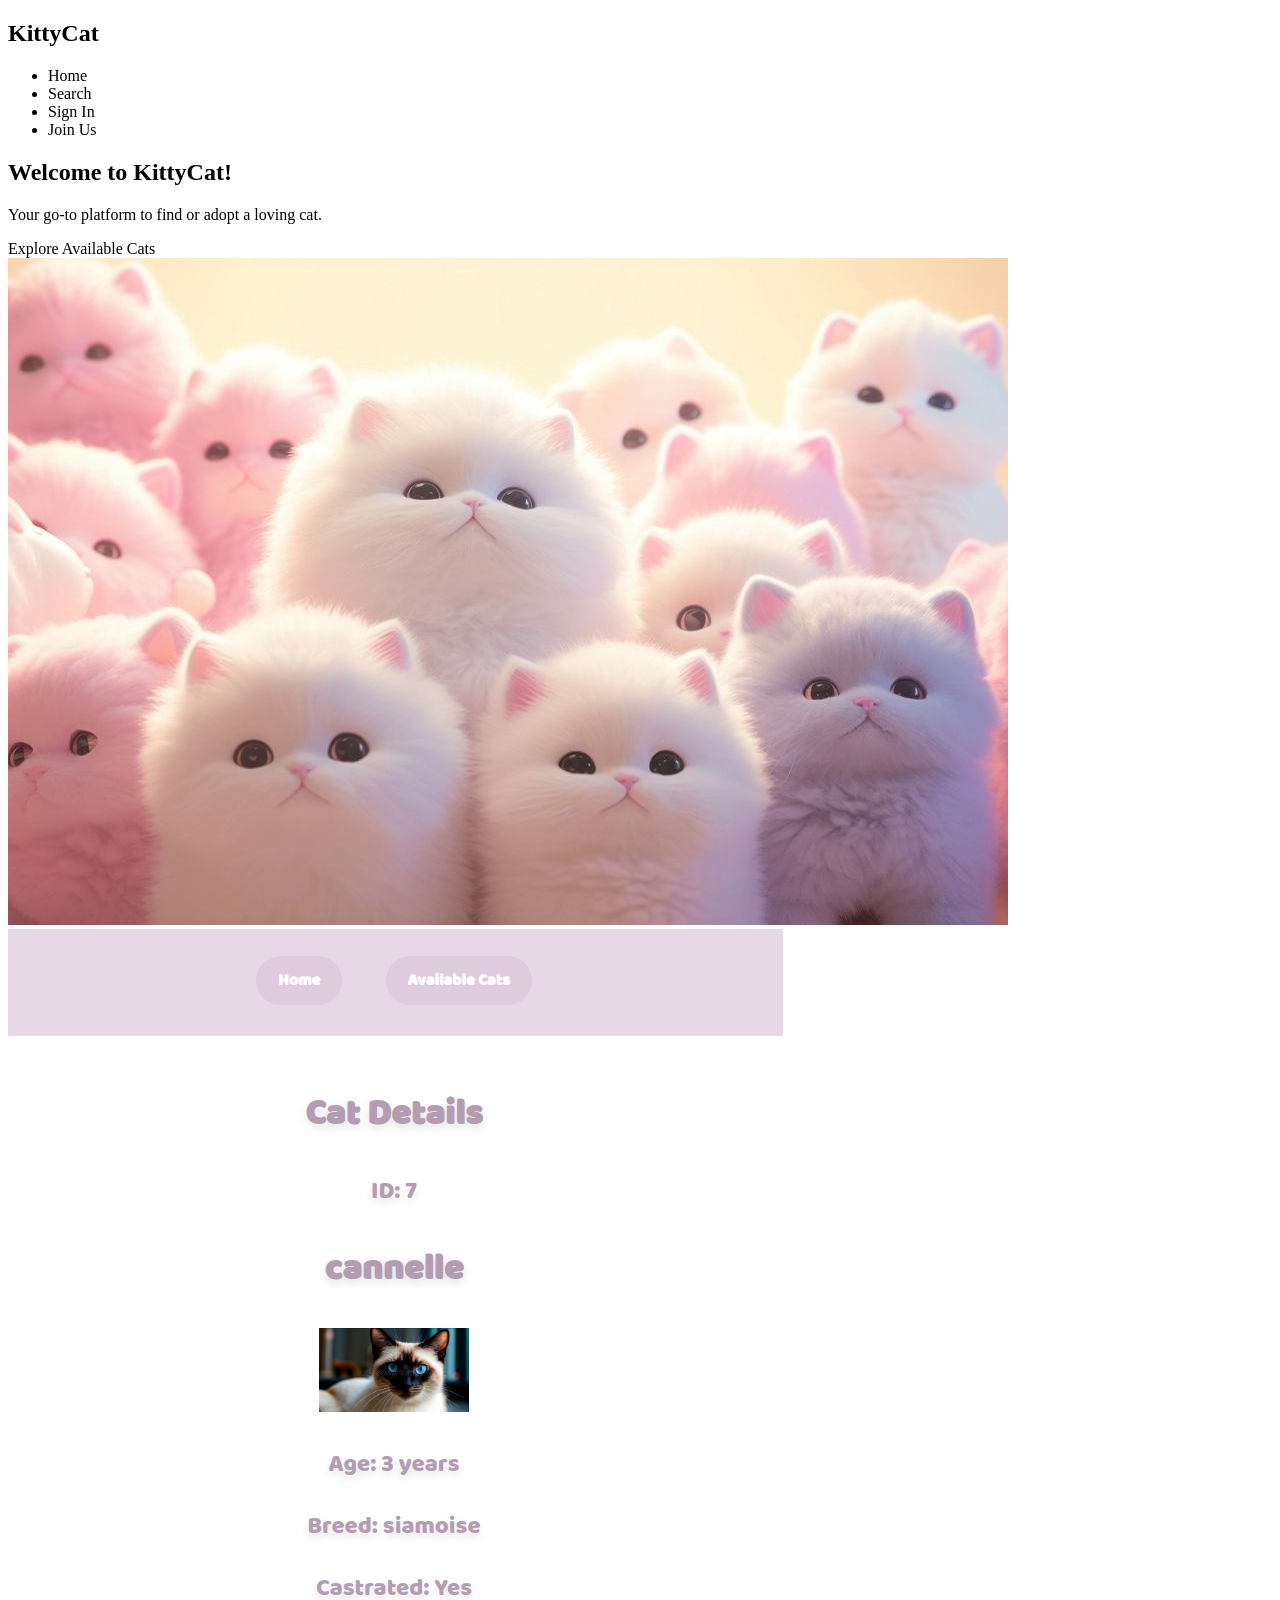
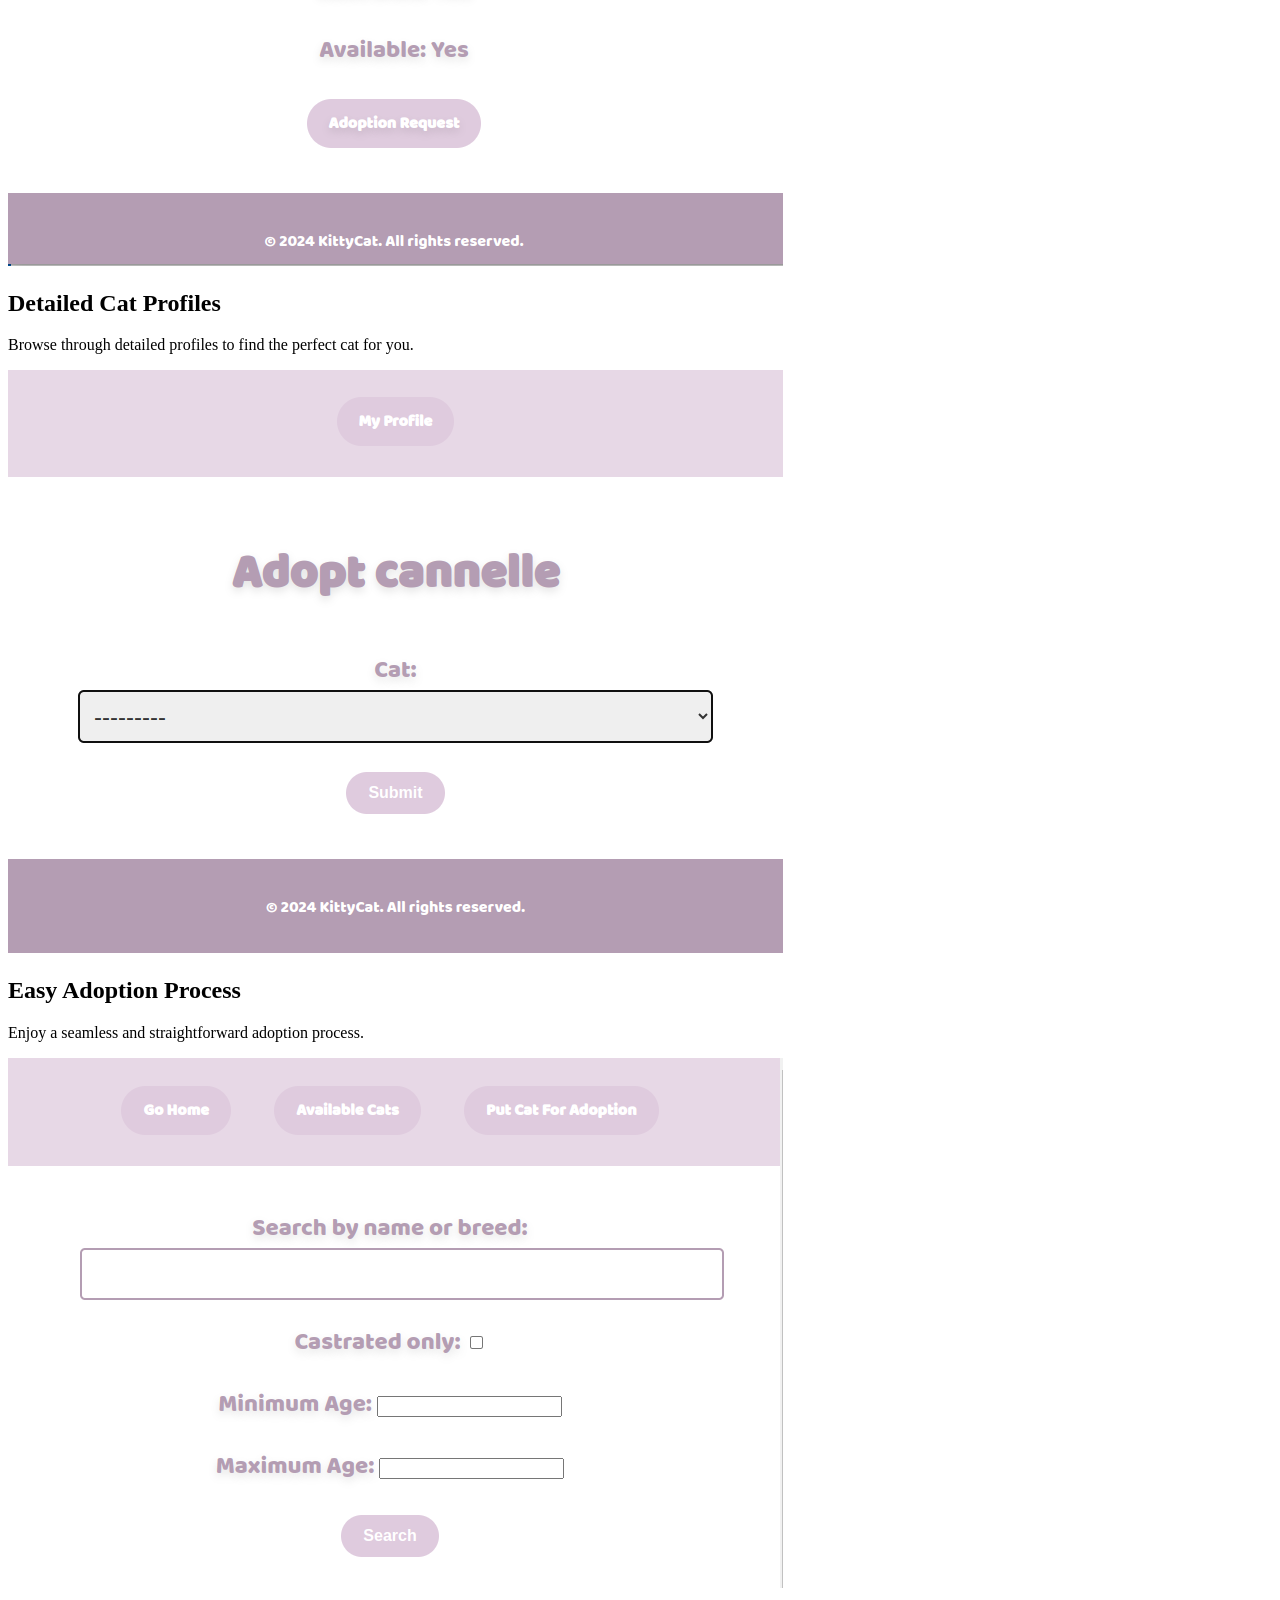
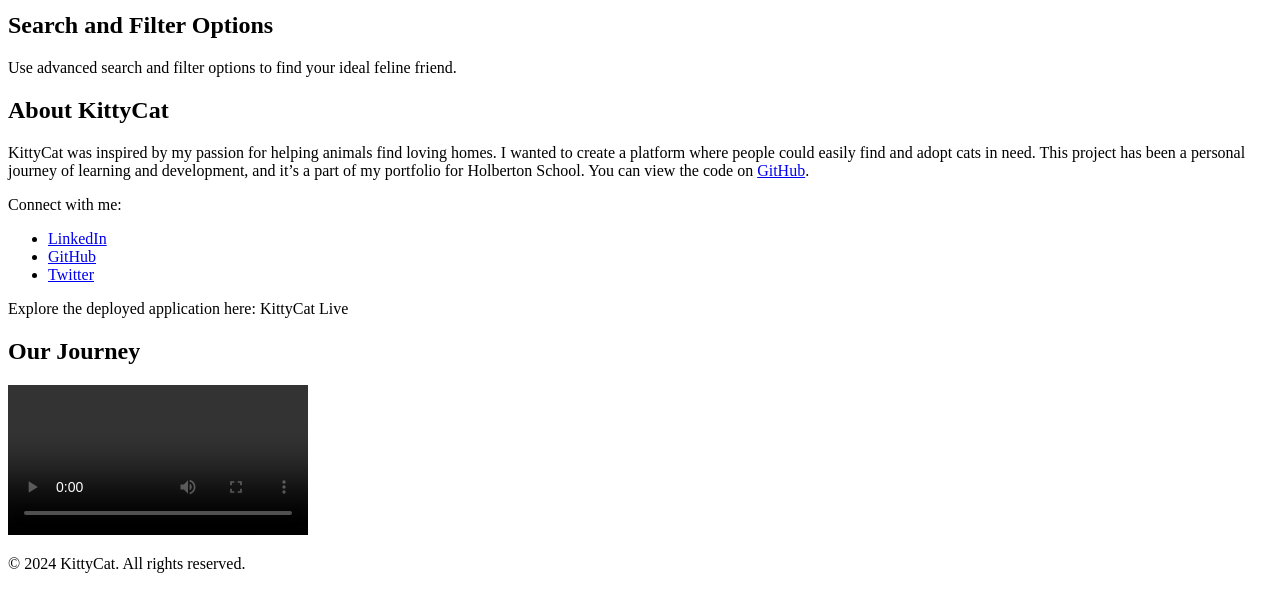
==== index.html @ 16c37c0d "Update index.html" ====
<!DOCTYPE html>
<html lang="en">
<head>
    <link rel="stylesheet" href="https://fonts.googleapis.com/css2?family=Baloo:wght@400;600&display=swap">
    <meta charset="UTF-8">
    <meta name="viewport" content="width=device-width, initial-scale=1.0">
    <title>KittyCat - Find Your Feline Friend</title>
    <link rel="stylesheet" href="css/landing.css">
</head>
<body>
    <div class="wrapper">
        <!-- Navigation Bar -->
        <header>
            <nav class="navbar">
                <div class="logo">
                    <h1>KittyCat</h1>
                </div>
                <ul class="nav-links">
                    <li><a>Home</a></li>
                    <li><a>Search</a></li>
                    <li><a>Sign In</a></li>
                    <li><a>Join Us</a></li>
                </ul>
            </nav>
        </header>

        <!-- Main Hero Section -->
        <main>
            <section class="hero">
                <div class="hero-text">
                    <h1>Welcome to KittyCat!</h1>
                    <p>Your go-to platform to find or adopt a loving cat.</p>
                    <a class="cta-button">Explore Available Cats</a>
                </div>
                <div class="hero-image">
                    <img src="images/hero-cat.jpg" alt="Cover Image">
                </div>
            </section>

            <!-- Feature Section -->
            <section class="feature-section">
                <div class="feature-box">
                    <img src="images/cat_profile.jpg" alt="Feature 1">
                    <h2>Detailed Cat Profiles</h2>
                    <p>Browse through detailed profiles to find the perfect cat for you.</p>
                </div>
                <div class="feature-box">
                    <img src="images/cat_adoption.jpg" alt="Feature 2">
                    <h2>Easy Adoption Process</h2>
                    <p>Enjoy a seamless and straightforward adoption process.</p>
                </div>
                <div class="feature-box">
                    <img src="images/search.jpg" alt="Feature 3">
                    <h2>Search and Filter Options</h2>
                    <p>Use advanced search and filter options to find your ideal feline friend.</p>
                </div>
            </section>

            <!-- About Section -->
            <section class="about-section">
                <h2>About KittyCat</h2>
                <p>KittyCat was inspired by my passion for helping animals find loving homes. I wanted to create a platform where people could easily find and adopt cats in need. This project has been a personal journey of learning and development, and it’s a part of my portfolio for Holberton School. You can view the code on <a href="https://github.com/your-repo" target="_blank">GitHub</a>.</p>
                <p>Connect with me:</p>
                <ul>
                    <li><a href="https://linkedin.com/in/your-profile" target="_blank">LinkedIn</a></li>
                    <li><a href="https://github.com/your-profile" target="_blank">GitHub</a></li>
                    <li><a href="https://twitter.com/your-profile" target="_blank">Twitter</a></li>
                </ul>
                <p>Explore the deployed application here: <a>KittyCat Live</a></p>
            </section>

            <!-- Optional Video Section -->
            <section class="video-section">
                <h2>Our Journey</h2>
                <video controls>
                    <source src="videos/intro-video.mp4" type="video/mp4">
                    Your browser does not support the video tag.
                </video>
            </section>
        </main>

        <!-- Footer -->
        <footer>
            <p>&copy; 2024 KittyCat. All rights reserved.</p>
        </footer>
    </div>
</body>
</html>
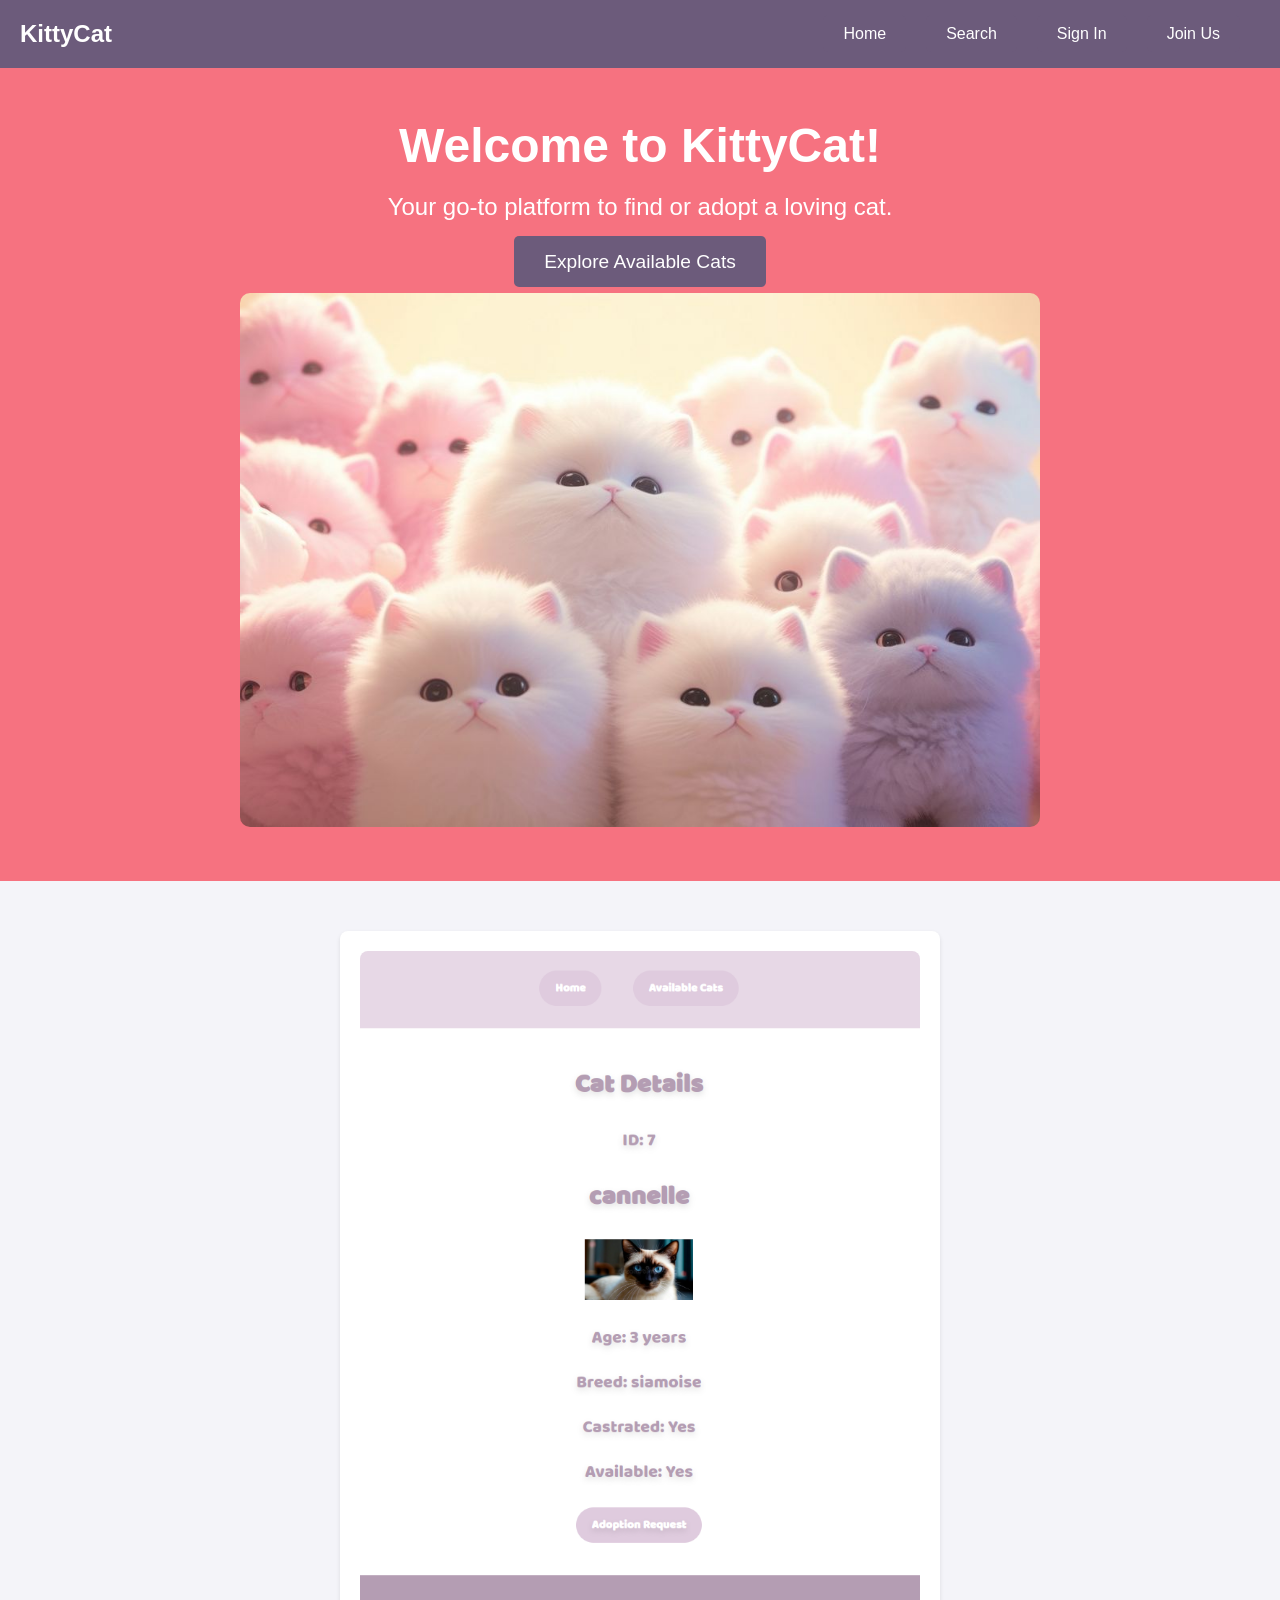
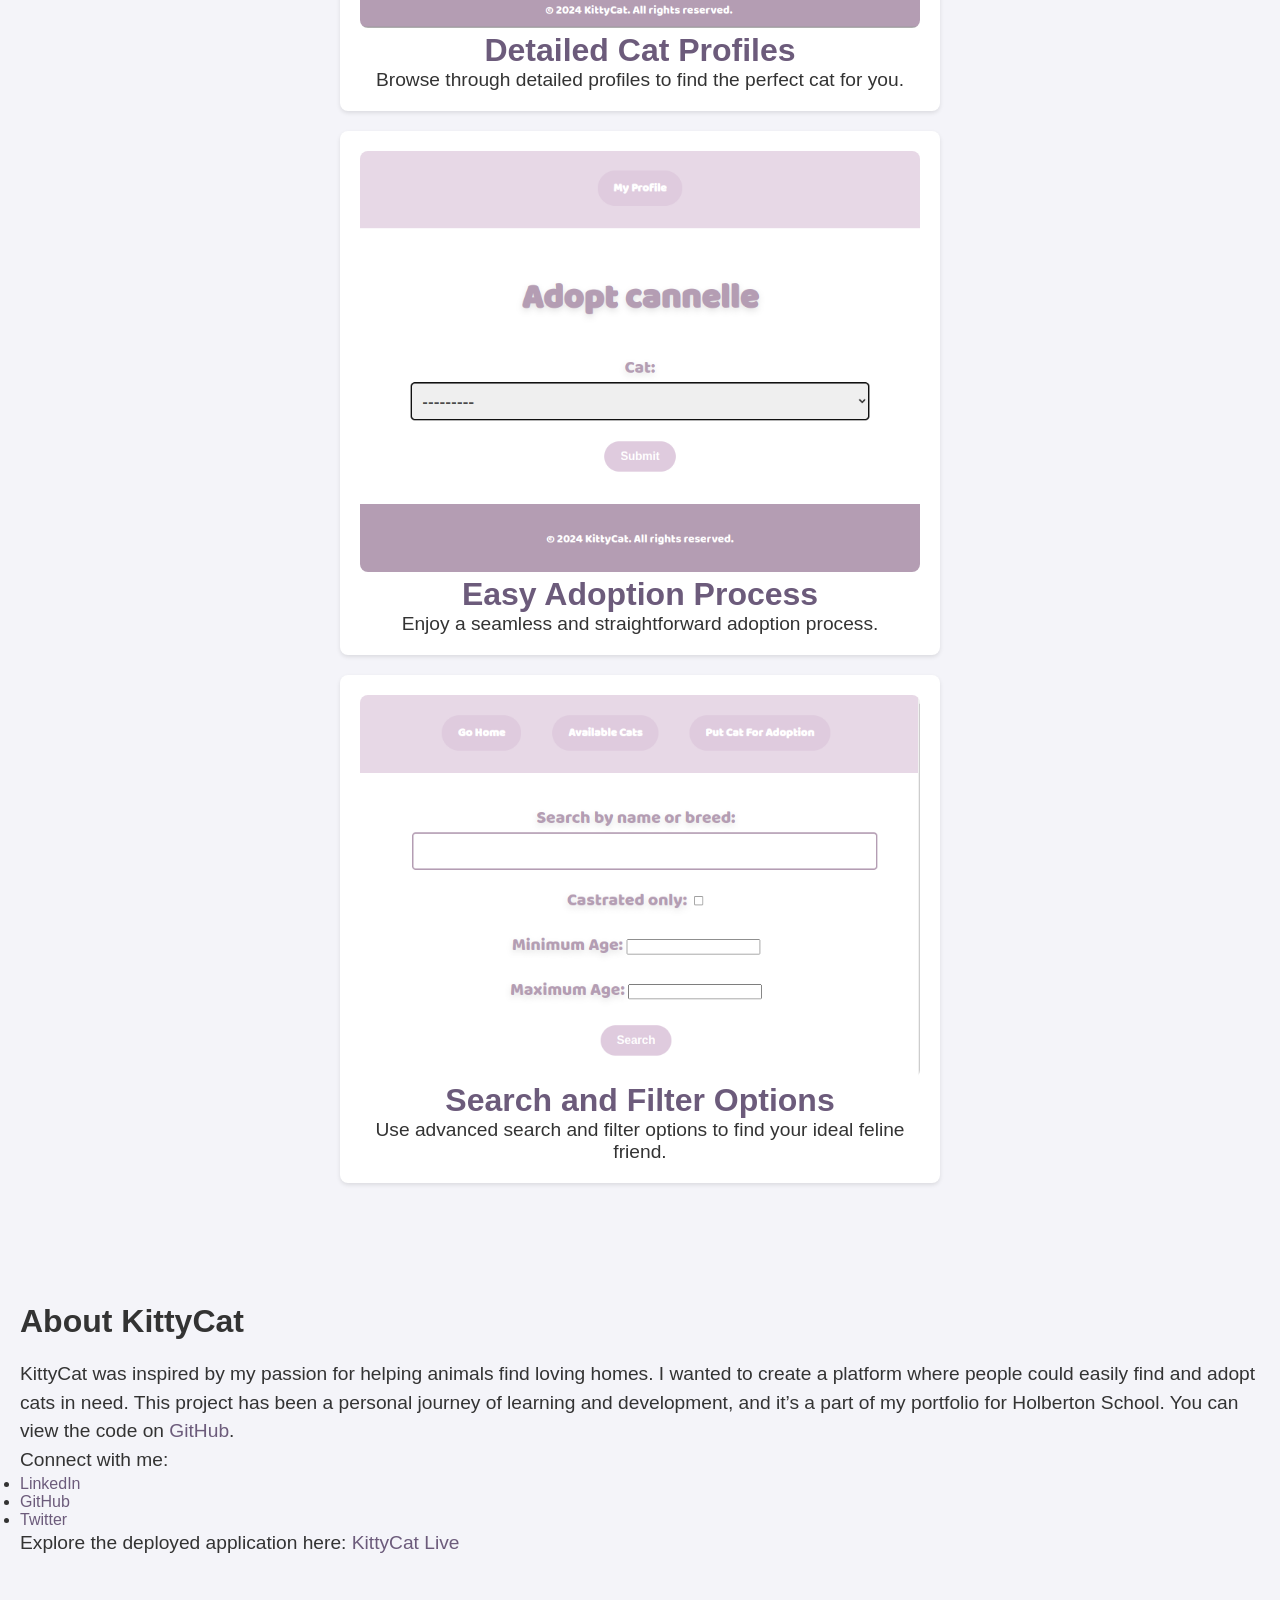
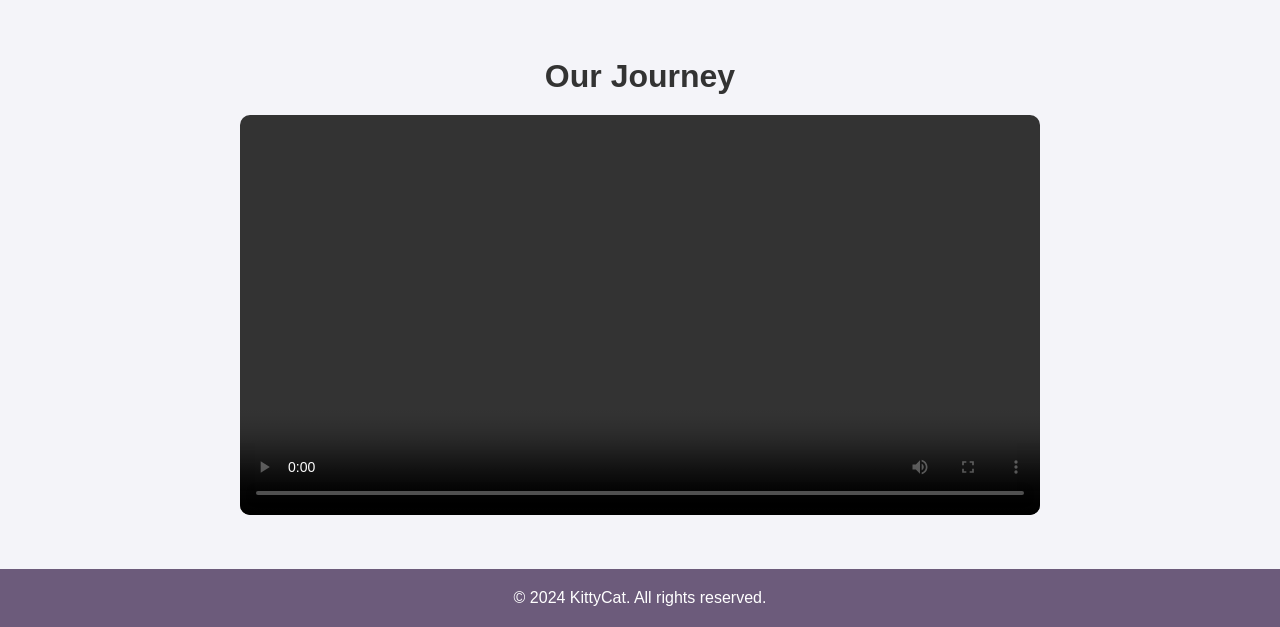
==== commit 54f48510: "Update index.html" ====
--- a/index.html
+++ b/index.html
@@ -5,7 +5,7 @@
     <meta charset="UTF-8">
     <meta name="viewport" content="width=device-width, initial-scale=1.0">
     <title>KittyCat - Find Your Feline Friend</title>
-    <link rel="stylesheet" href="css/landing.css">
+    <link rel="stylesheet" href="landing.css">
 </head>
 <body>
     <div class="wrapper">
--- a/landing.css
+++ b/landing.css
@@ -0,0 +1,186 @@
+/* Basic Reset */
+* {
+    margin: 0;
+    padding: 0;
+    box-sizing: border-box;
+}
+
+body {
+    font-family: 'Baloo', sans-serif;
+    background-color: #f4f4f9;
+    color: #333;
+}
+
+/* Wrapper */
+.wrapper {
+    display: flex;
+    flex-direction: column;
+    min-height: 100vh;
+}
+
+/* Navigation Bar */
+.navbar {
+    display: flex;
+    justify-content: space-between;
+    align-items: center;
+    padding: 20px;
+    background-color: #6c5b7b;
+    color: white;
+}
+
+.nav-links {
+    list-style: none;
+    display: flex;
+}
+
+.nav-links li {
+    margin-right: 20px;
+}
+
+.nav-links a, .nav-links button {
+    color: white;
+    text-decoration: none;
+    padding: 10px 20px;
+    background-color: #6c5b7b;
+    border-radius: 5px;
+    transition: background-color 0.3s ease;
+}
+
+.nav-links a:hover, .nav-links button:hover {
+    background-color: #f67280;
+}
+
+/* Hero Section */
+.hero {
+    display: flex;
+    flex-direction: column;
+    align-items: center;
+    padding: 50px;
+    background-color: #f67280;
+    color: white;
+    text-align: center;
+}
+
+.hero-text {
+    max-width: 600px;
+    margin-bottom: 20px;
+}
+
+.hero-text h1 {
+    font-size: 3em;
+    margin-bottom: 20px;
+}
+
+.hero-text p {
+    font-size: 1.5em;
+    margin-bottom: 30px;
+}
+
+.cta-button {
+    background-color: #6c5b7b;
+    color: white;
+    padding: 15px 30px;
+    border-radius: 5px;
+    text-decoration: none;
+    font-size: 1.2em;
+    transition: background-color 0.3s ease;
+}
+
+.cta-button:hover {
+    background-color: #b49db3;
+}
+
+.hero-image img {
+    width: 100%;
+    max-width: 800px;
+    height: auto;
+    border-radius: 10px;
+}
+
+/* Feature Section */
+.feature-section {
+    display: flex;
+    flex-direction: column; /* Stack items vertically */
+    align-items: center; /* Center items horizontally */
+    padding: 50px 20px;
+    background-color: #f4f4f9;
+}
+
+.feature-box {
+    width: 80%; /* Adjust width as needed */
+    max-width: 600px; /* Optional: limit the maximum width */
+    margin-bottom: 20px; /* Space between feature boxes */
+    padding: 20px;
+    background-color: #fff;
+    border-radius: 8px;
+    box-shadow: 0 2px 4px rgba(0, 0, 0, 0.1);
+    text-align: center;
+}
+
+.feature-box img {
+    max-width: 100%; /* Ensure images fit within their container */
+    height: auto;
+    border-radius: 8px;
+}
+
+.feature-box h2 {
+    font-size: 2em;
+    color: #6c5b7b;
+}
+
+.feature-box p {
+    font-size: 1.2em;
+    color: #333;
+}
+
+
+/* About Section */
+.about-section {
+    padding: 50px 20px;
+    background-color: #f4f4f9;
+}
+
+.about-section h2 {
+    font-size: 2em;
+    margin-bottom: 20px;
+}
+
+.about-section p {
+    font-size: 1.2em;
+    line-height: 1.5;
+}
+
+.about-section a {
+    color: #6c5b7b;
+    text-decoration: none;
+}
+
+.about-section a:hover {
+    text-decoration: underline;
+}
+
+/* Video Section */
+.video-section {
+    padding: 50px 20px;
+    text-align: center;
+}
+
+.video-section h2 {
+    font-size: 2em;
+    margin-bottom: 20px;
+}
+
+video {
+    width: 100%;
+    max-width: 800px;
+    border-radius: 10px;
+}
+
+/* Footer */
+footer {
+    background-color: #6c5b7b;
+    color: white;
+    text-align: center;
+    padding: 20px 0;
+    flex-shrink: 0; /* Ensure footer stays at the bottom */
+}
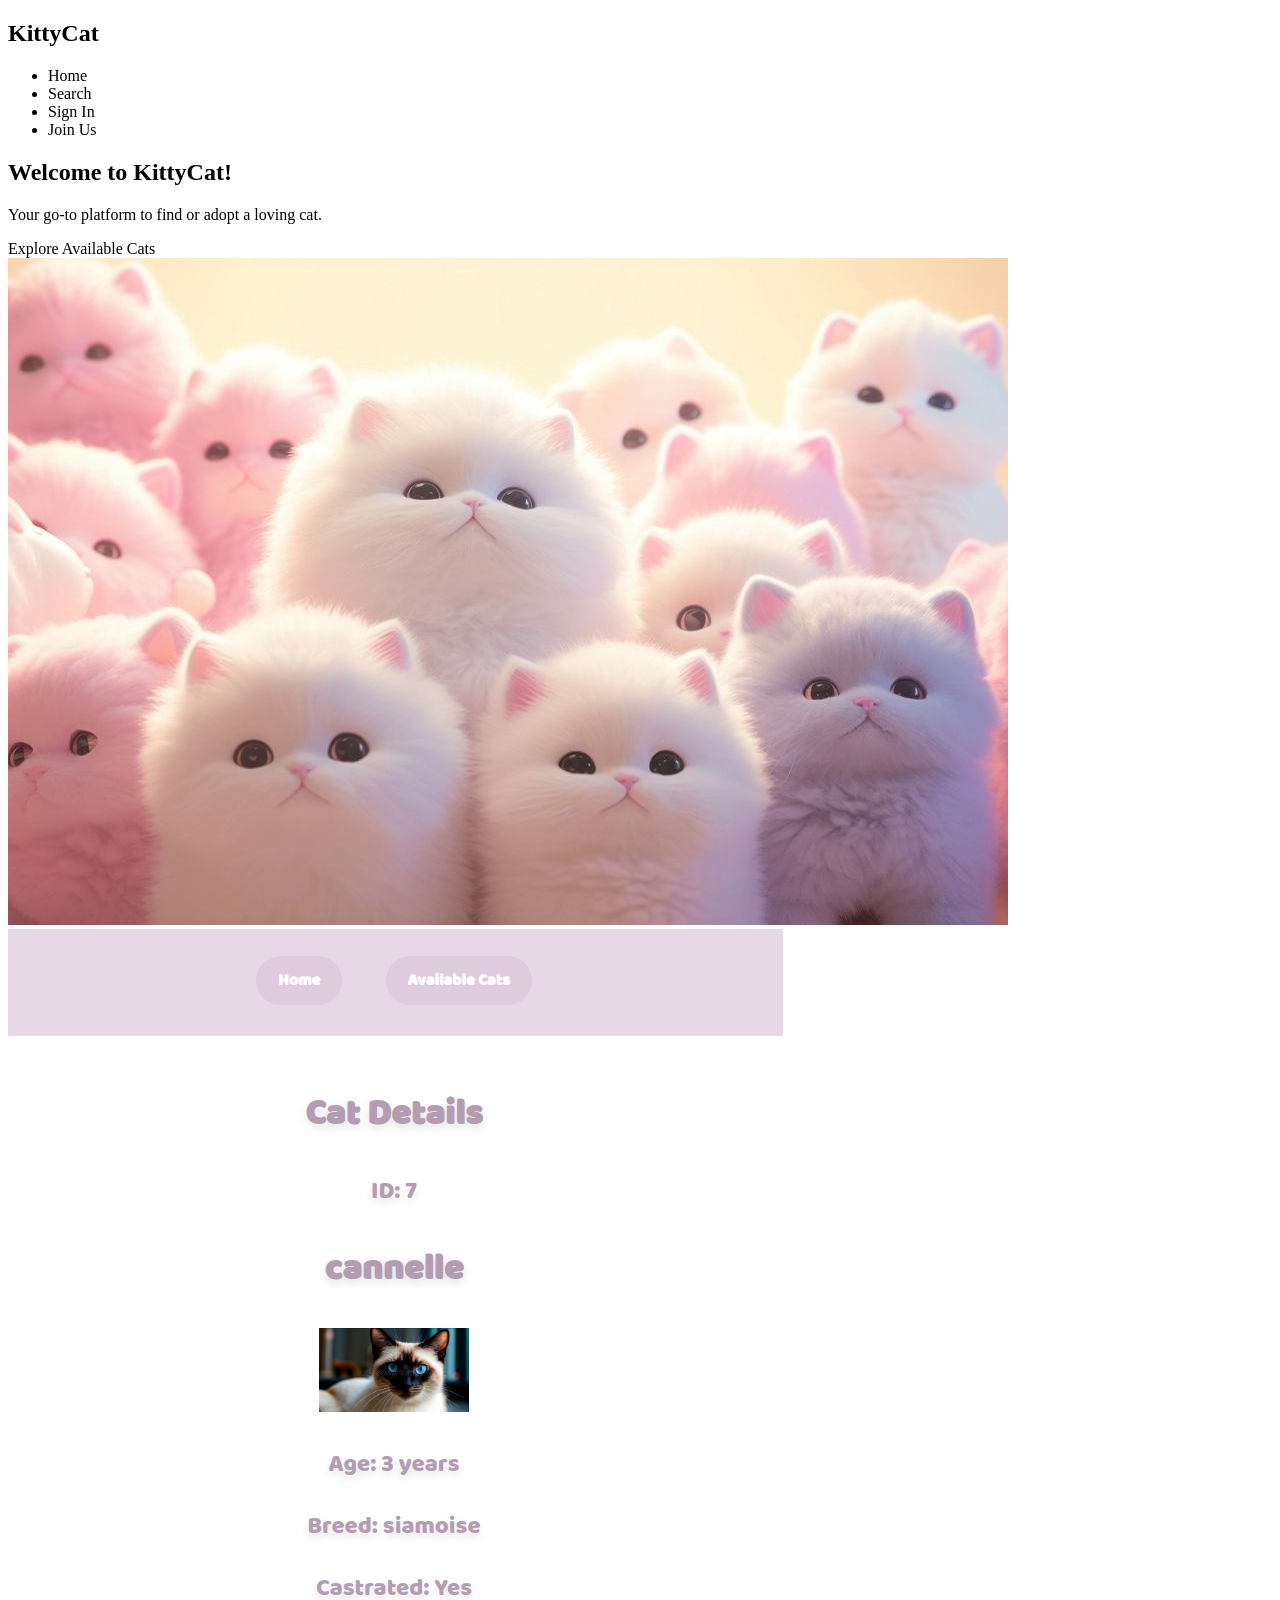
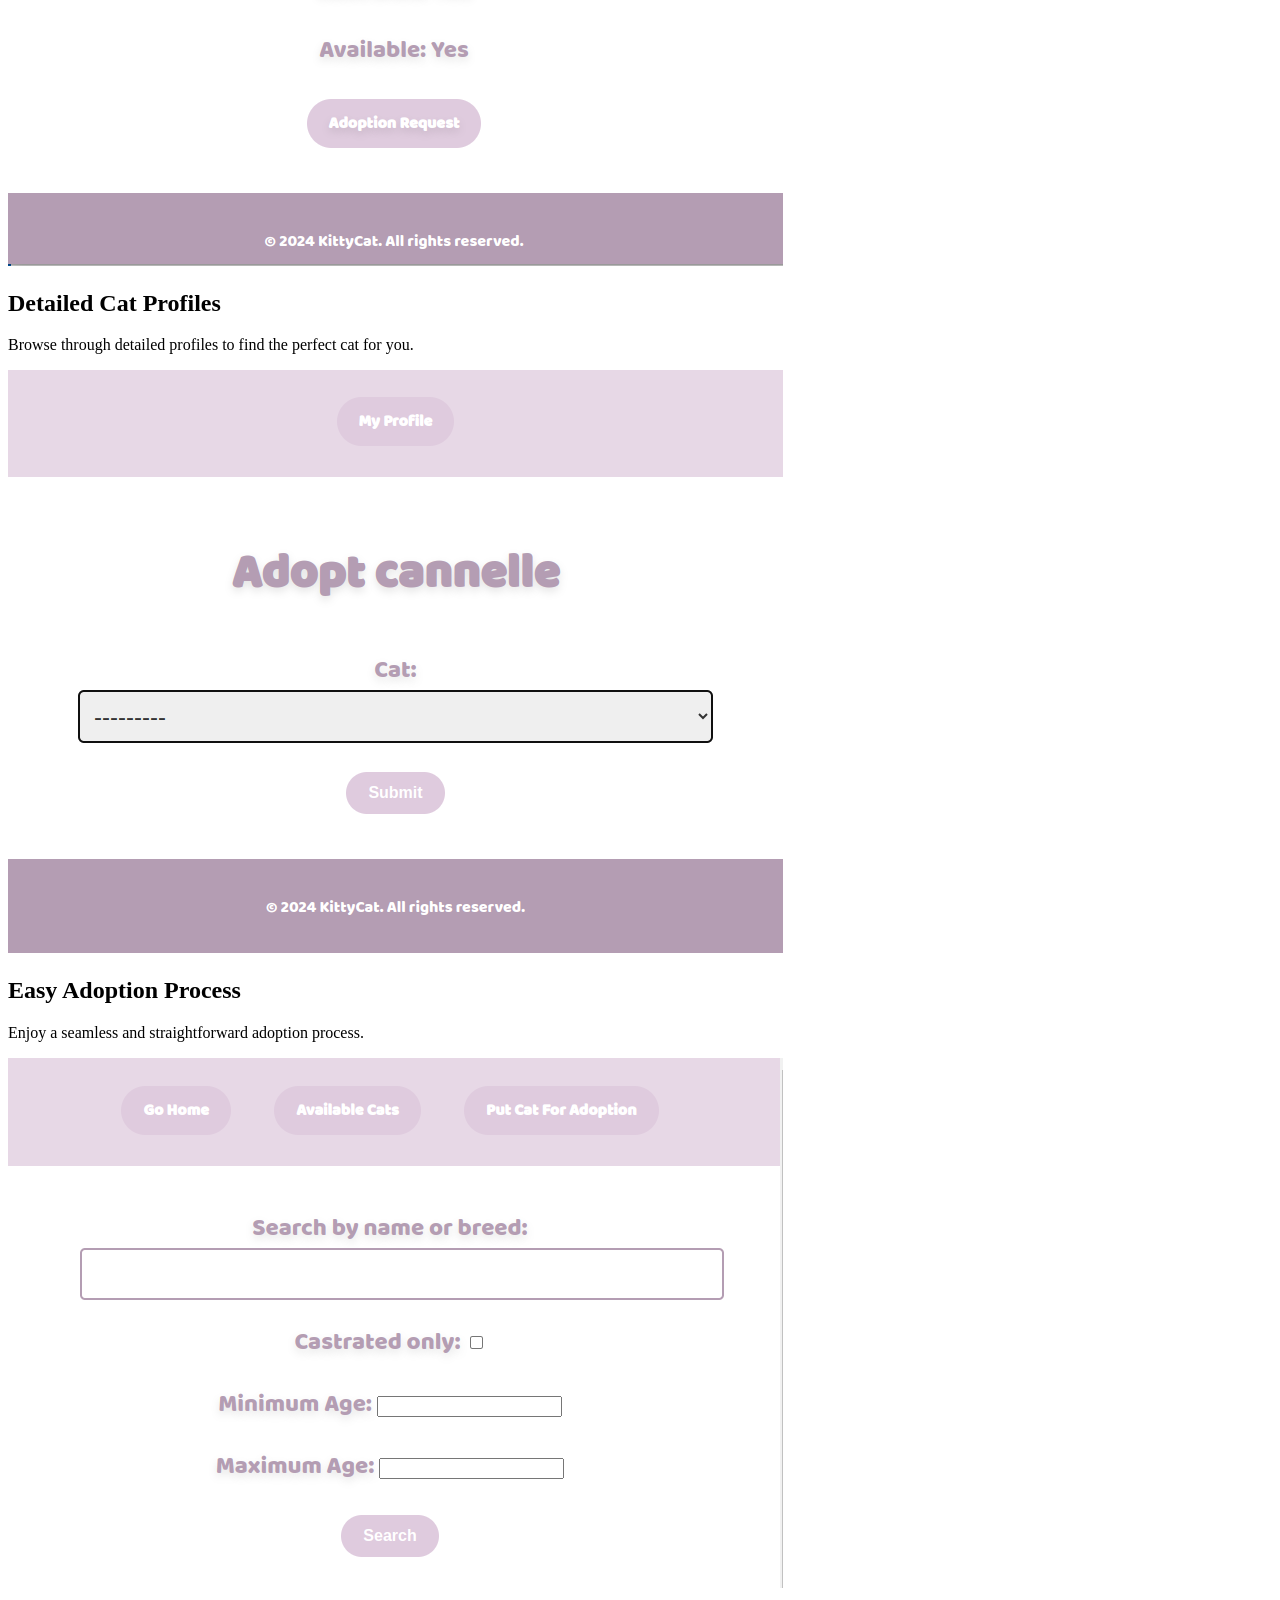
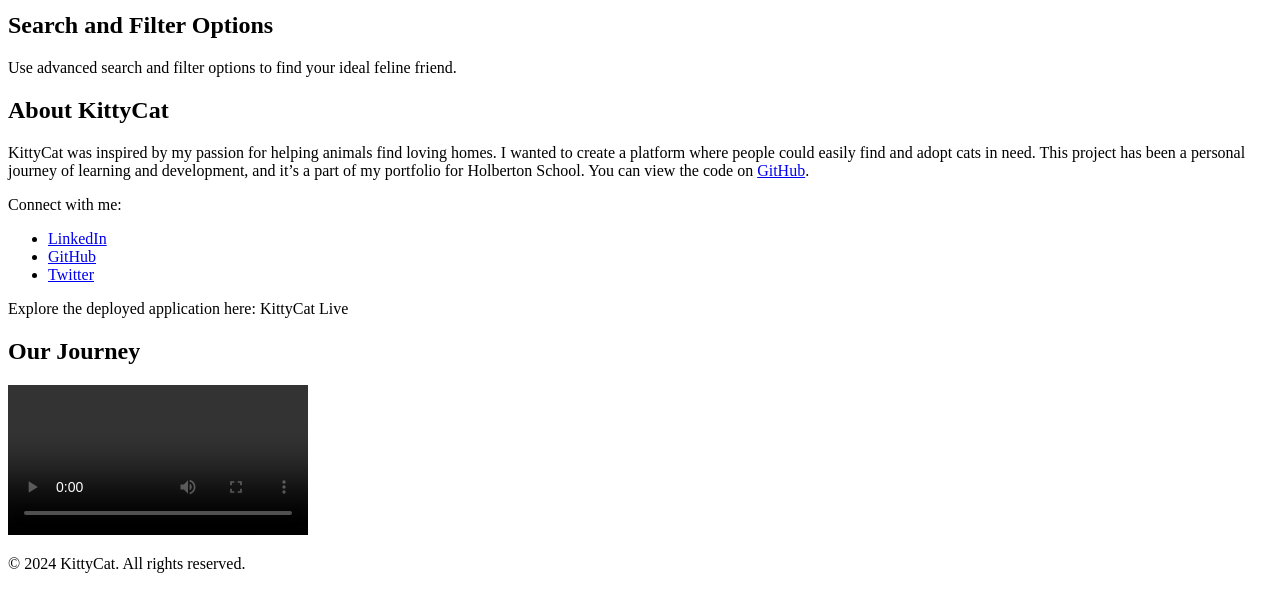
==== commit b32f3a43: "Update index.html" ====
--- a/index.html
+++ b/index.html
@@ -5,7 +5,7 @@
     <meta charset="UTF-8">
     <meta name="viewport" content="width=device-width, initial-scale=1.0">
     <title>KittyCat - Find Your Feline Friend</title>
-    <link rel="stylesheet" href="landing.css">
+    <link rel="stylesheet" href="css/landing.css">
 </head>
 <body>
     <div class="wrapper">
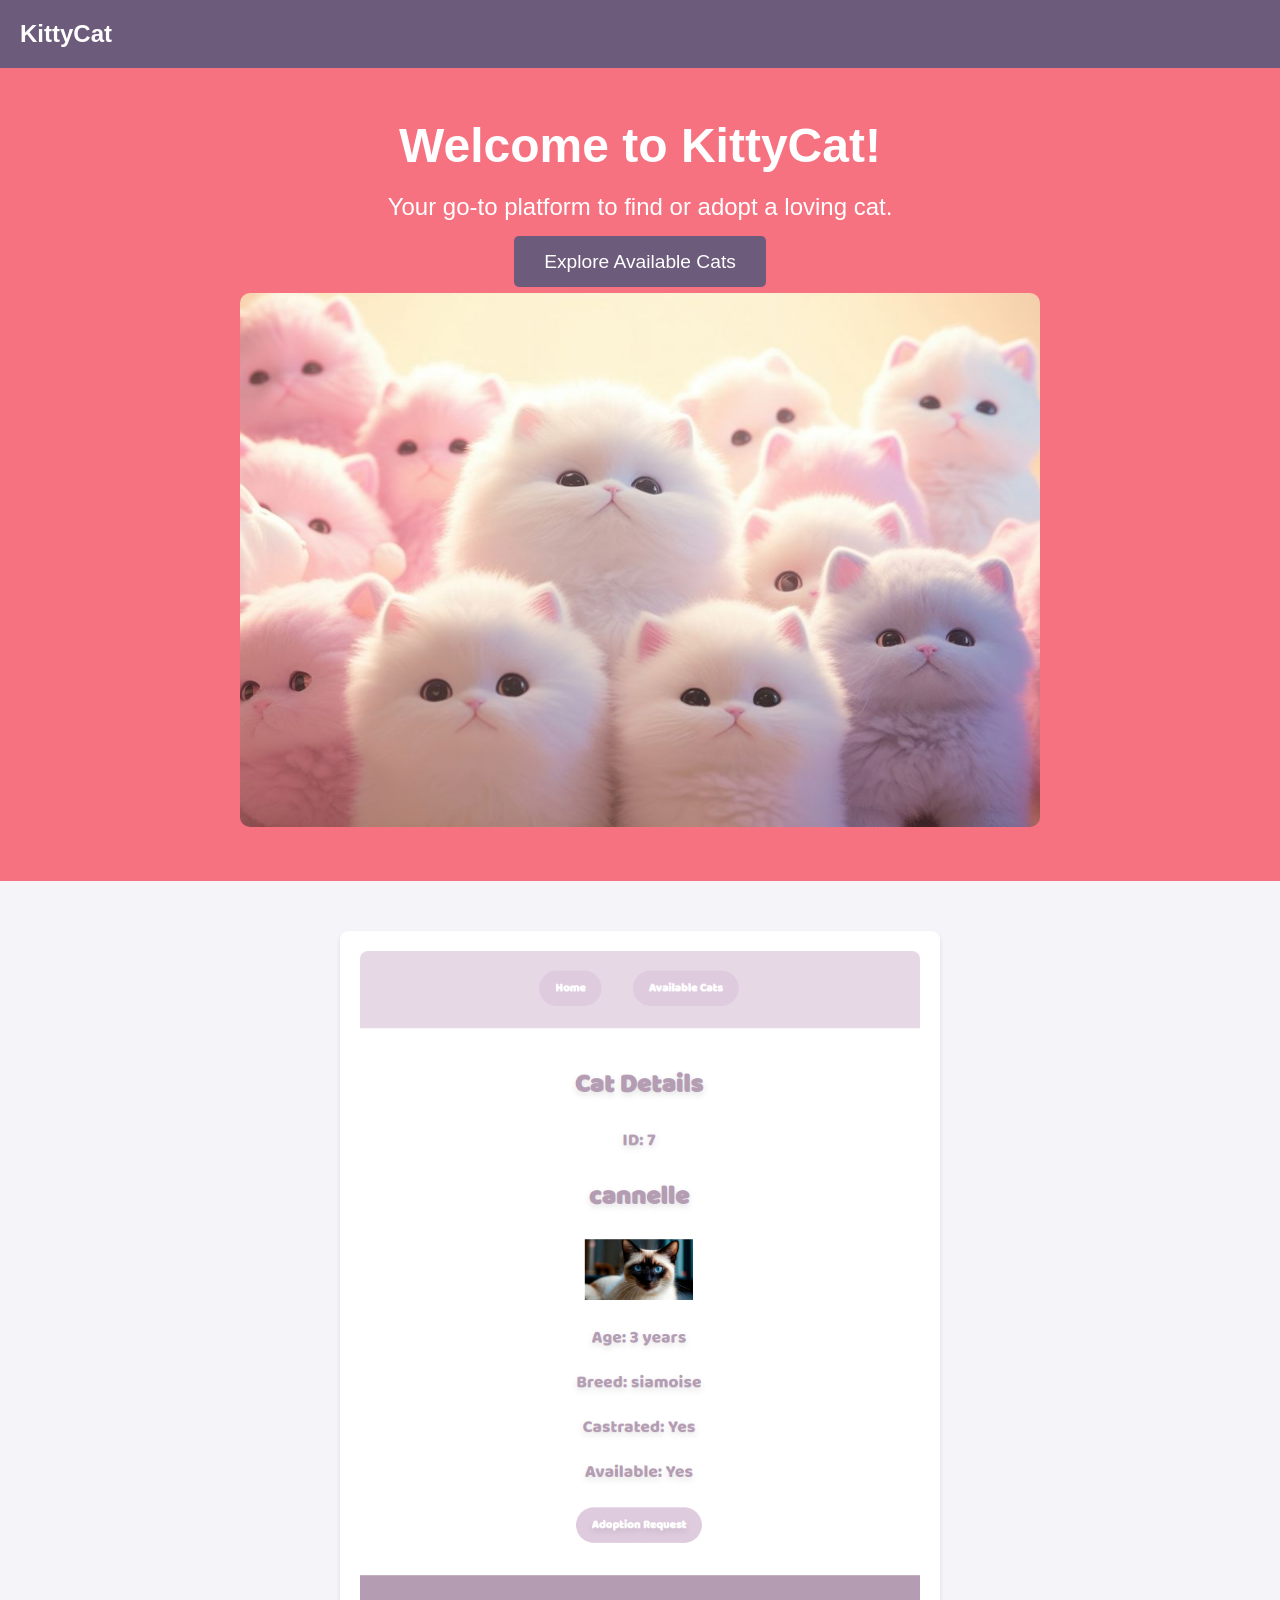
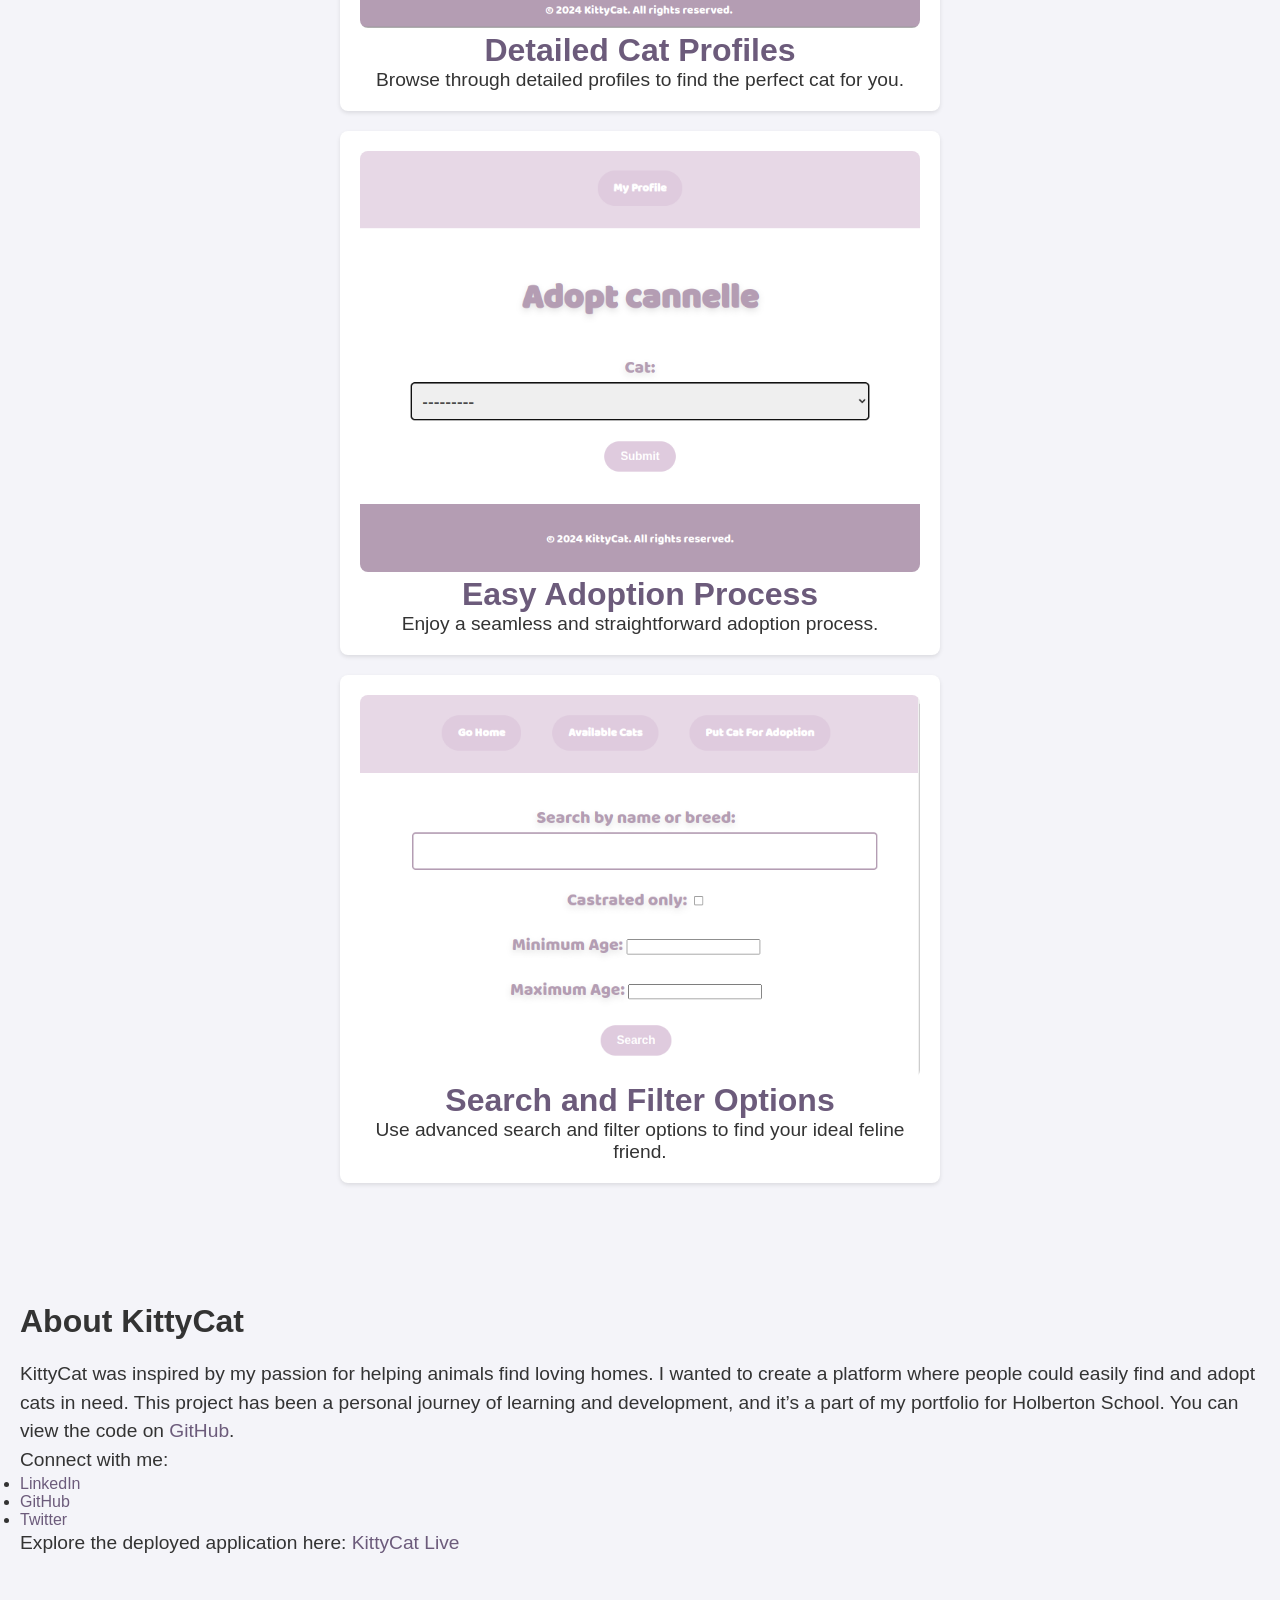
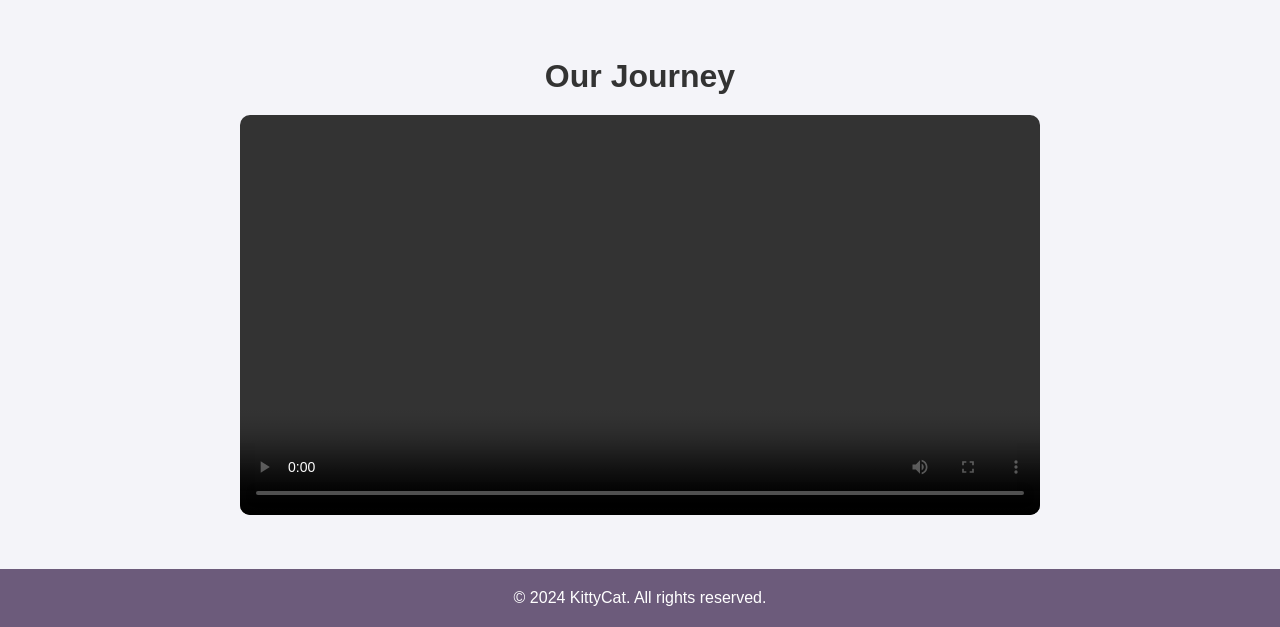
==== commit 182d6bc5: "Update index.html" ====
--- a/index.html
+++ b/index.html
@@ -15,12 +15,7 @@
                 <div class="logo">
                     <h1>KittyCat</h1>
                 </div>
-                <ul class="nav-links">
-                    <li><a>Home</a></li>
-                    <li><a>Search</a></li>
-                    <li><a>Sign In</a></li>
-                    <li><a>Join Us</a></li>
-                </ul>
+
             </nav>
         </header>
 
--- a/css/landing.css
+++ b/css/landing.css
@@ -0,0 +1,186 @@
+/* Basic Reset */
+* {
+    margin: 0;
+    padding: 0;
+    box-sizing: border-box;
+}
+
+body {
+    font-family: 'Baloo', sans-serif;
+    background-color: #f4f4f9;
+    color: #333;
+}
+
+/* Wrapper */
+.wrapper {
+    display: flex;
+    flex-direction: column;
+    min-height: 100vh;
+}
+
+/* Navigation Bar */
+.navbar {
+    display: flex;
+    justify-content: space-between;
+    align-items: center;
+    padding: 20px;
+    background-color: #6c5b7b;
+    color: white;
+}
+
+.nav-links {
+    list-style: none;
+    display: flex;
+}
+
+.nav-links li {
+    margin-right: 20px;
+}
+
+.nav-links a, .nav-links button {
+    color: white;
+    text-decoration: none;
+    padding: 10px 20px;
+    background-color: #6c5b7b;
+    border-radius: 5px;
+    transition: background-color 0.3s ease;
+}
+
+.nav-links a:hover, .nav-links button:hover {
+    background-color: #f67280;
+}
+
+/* Hero Section */
+.hero {
+    display: flex;
+    flex-direction: column;
+    align-items: center;
+    padding: 50px;
+    background-color: #f67280;
+    color: white;
+    text-align: center;
+}
+
+.hero-text {
+    max-width: 600px;
+    margin-bottom: 20px;
+}
+
+.hero-text h1 {
+    font-size: 3em;
+    margin-bottom: 20px;
+}
+
+.hero-text p {
+    font-size: 1.5em;
+    margin-bottom: 30px;
+}
+
+.cta-button {
+    background-color: #6c5b7b;
+    color: white;
+    padding: 15px 30px;
+    border-radius: 5px;
+    text-decoration: none;
+    font-size: 1.2em;
+    transition: background-color 0.3s ease;
+}
+
+.cta-button:hover {
+    background-color: #b49db3;
+}
+
+.hero-image img {
+    width: 100%;
+    max-width: 800px;
+    height: auto;
+    border-radius: 10px;
+}
+
+/* Feature Section */
+.feature-section {
+    display: flex;
+    flex-direction: column; /* Stack items vertically */
+    align-items: center; /* Center items horizontally */
+    padding: 50px 20px;
+    background-color: #f4f4f9;
+}
+
+.feature-box {
+    width: 80%; /* Adjust width as needed */
+    max-width: 600px; /* Optional: limit the maximum width */
+    margin-bottom: 20px; /* Space between feature boxes */
+    padding: 20px;
+    background-color: #fff;
+    border-radius: 8px;
+    box-shadow: 0 2px 4px rgba(0, 0, 0, 0.1);
+    text-align: center;
+}
+
+.feature-box img {
+    max-width: 100%; /* Ensure images fit within their container */
+    height: auto;
+    border-radius: 8px;
+}
+
+.feature-box h2 {
+    font-size: 2em;
+    color: #6c5b7b;
+}
+
+.feature-box p {
+    font-size: 1.2em;
+    color: #333;
+}
+
+
+/* About Section */
+.about-section {
+    padding: 50px 20px;
+    background-color: #f4f4f9;
+}
+
+.about-section h2 {
+    font-size: 2em;
+    margin-bottom: 20px;
+}
+
+.about-section p {
+    font-size: 1.2em;
+    line-height: 1.5;
+}
+
+.about-section a {
+    color: #6c5b7b;
+    text-decoration: none;
+}
+
+.about-section a:hover {
+    text-decoration: underline;
+}
+
+/* Video Section */
+.video-section {
+    padding: 50px 20px;
+    text-align: center;
+}
+
+.video-section h2 {
+    font-size: 2em;
+    margin-bottom: 20px;
+}
+
+video {
+    width: 100%;
+    max-width: 800px;
+    border-radius: 10px;
+}
+
+/* Footer */
+footer {
+    background-color: #6c5b7b;
+    color: white;
+    text-align: center;
+    padding: 20px 0;
+    flex-shrink: 0; /* Ensure footer stays at the bottom */
+}
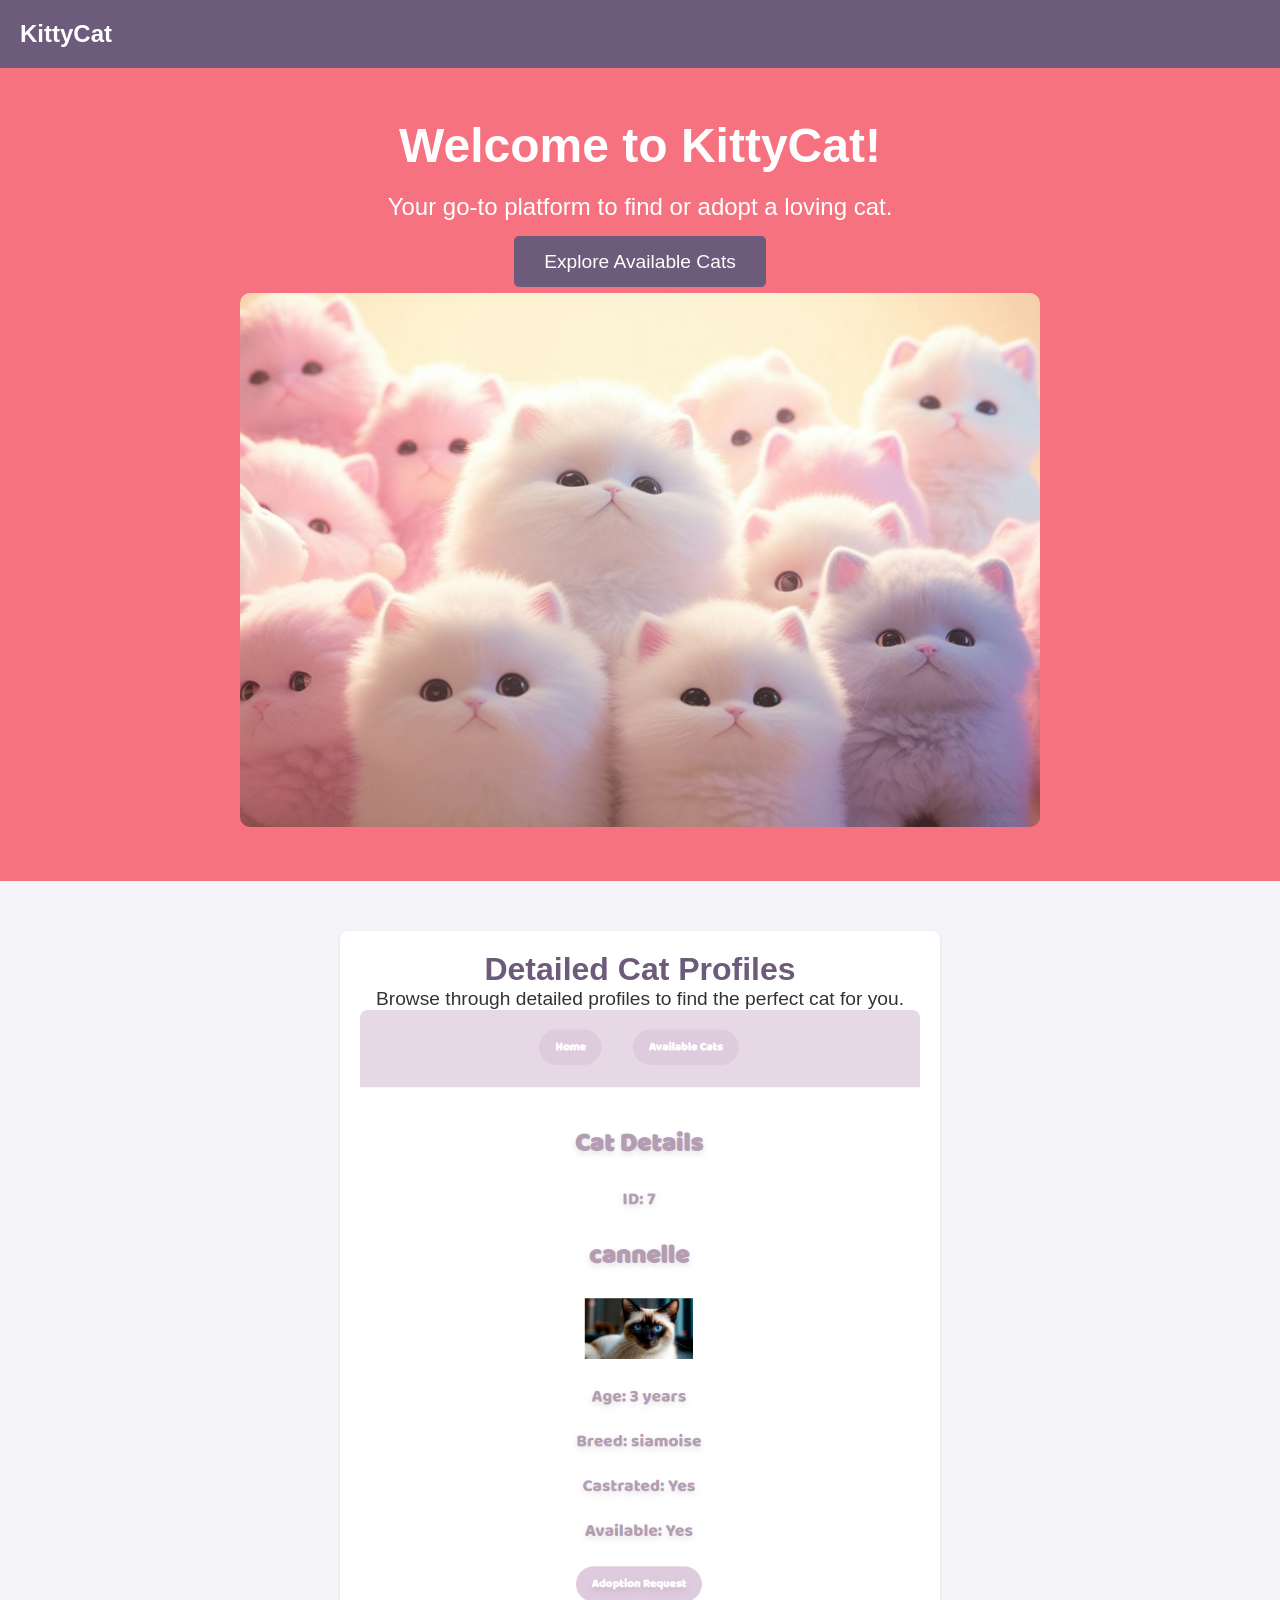
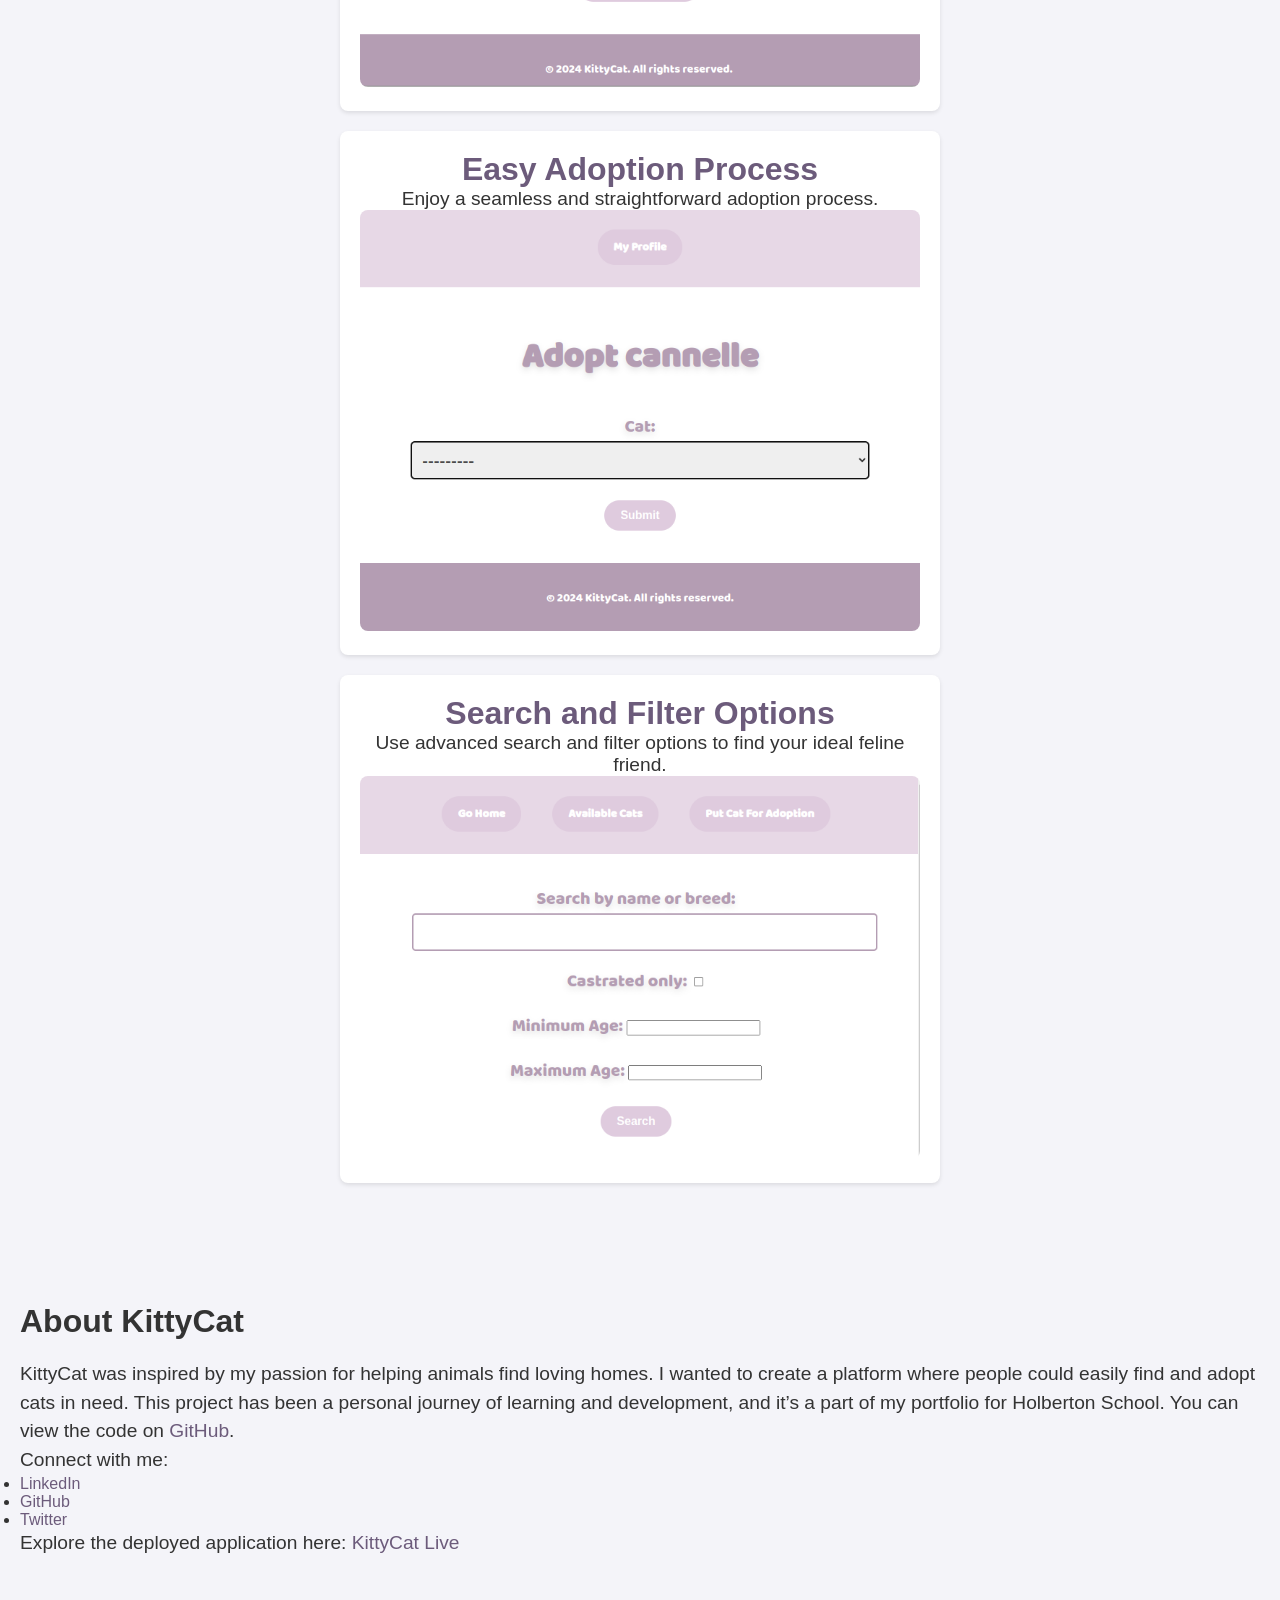
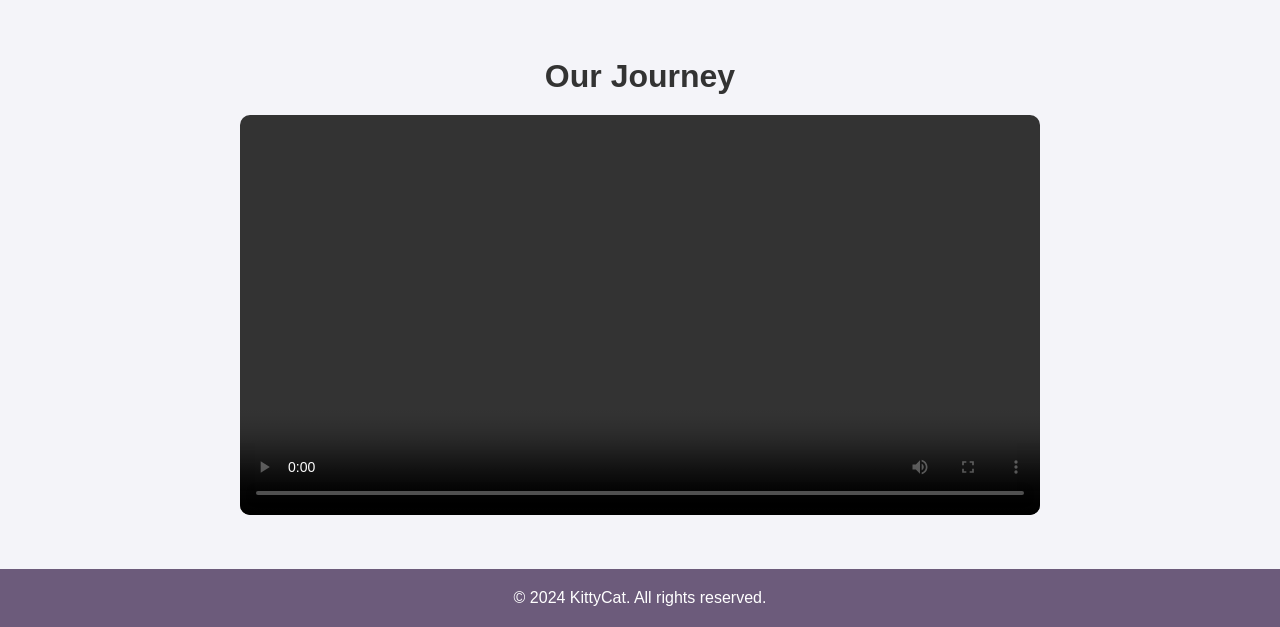
==== commit 69de6f9e: "Update index.html" ====
--- a/index.html
+++ b/index.html
@@ -35,19 +35,22 @@
             <!-- Feature Section -->
             <section class="feature-section">
                 <div class="feature-box">
-                    <img src="images/cat_profile.jpg" alt="Feature 1">
+                    
                     <h2>Detailed Cat Profiles</h2>
                     <p>Browse through detailed profiles to find the perfect cat for you.</p>
+                    <img src="images/cat_profile.jpg" alt="Feature 1">
                 </div>
                 <div class="feature-box">
-                    <img src="images/cat_adoption.jpg" alt="Feature 2">
+                    
                     <h2>Easy Adoption Process</h2>
                     <p>Enjoy a seamless and straightforward adoption process.</p>
+                    <img src="images/cat_adoption.jpg" alt="Feature 2">
                 </div>
                 <div class="feature-box">
-                    <img src="images/search.jpg" alt="Feature 3">
+                    
                     <h2>Search and Filter Options</h2>
                     <p>Use advanced search and filter options to find your ideal feline friend.</p>
+                    <img src="images/search.jpg" alt="Feature 3">
                 </div>
             </section>
 
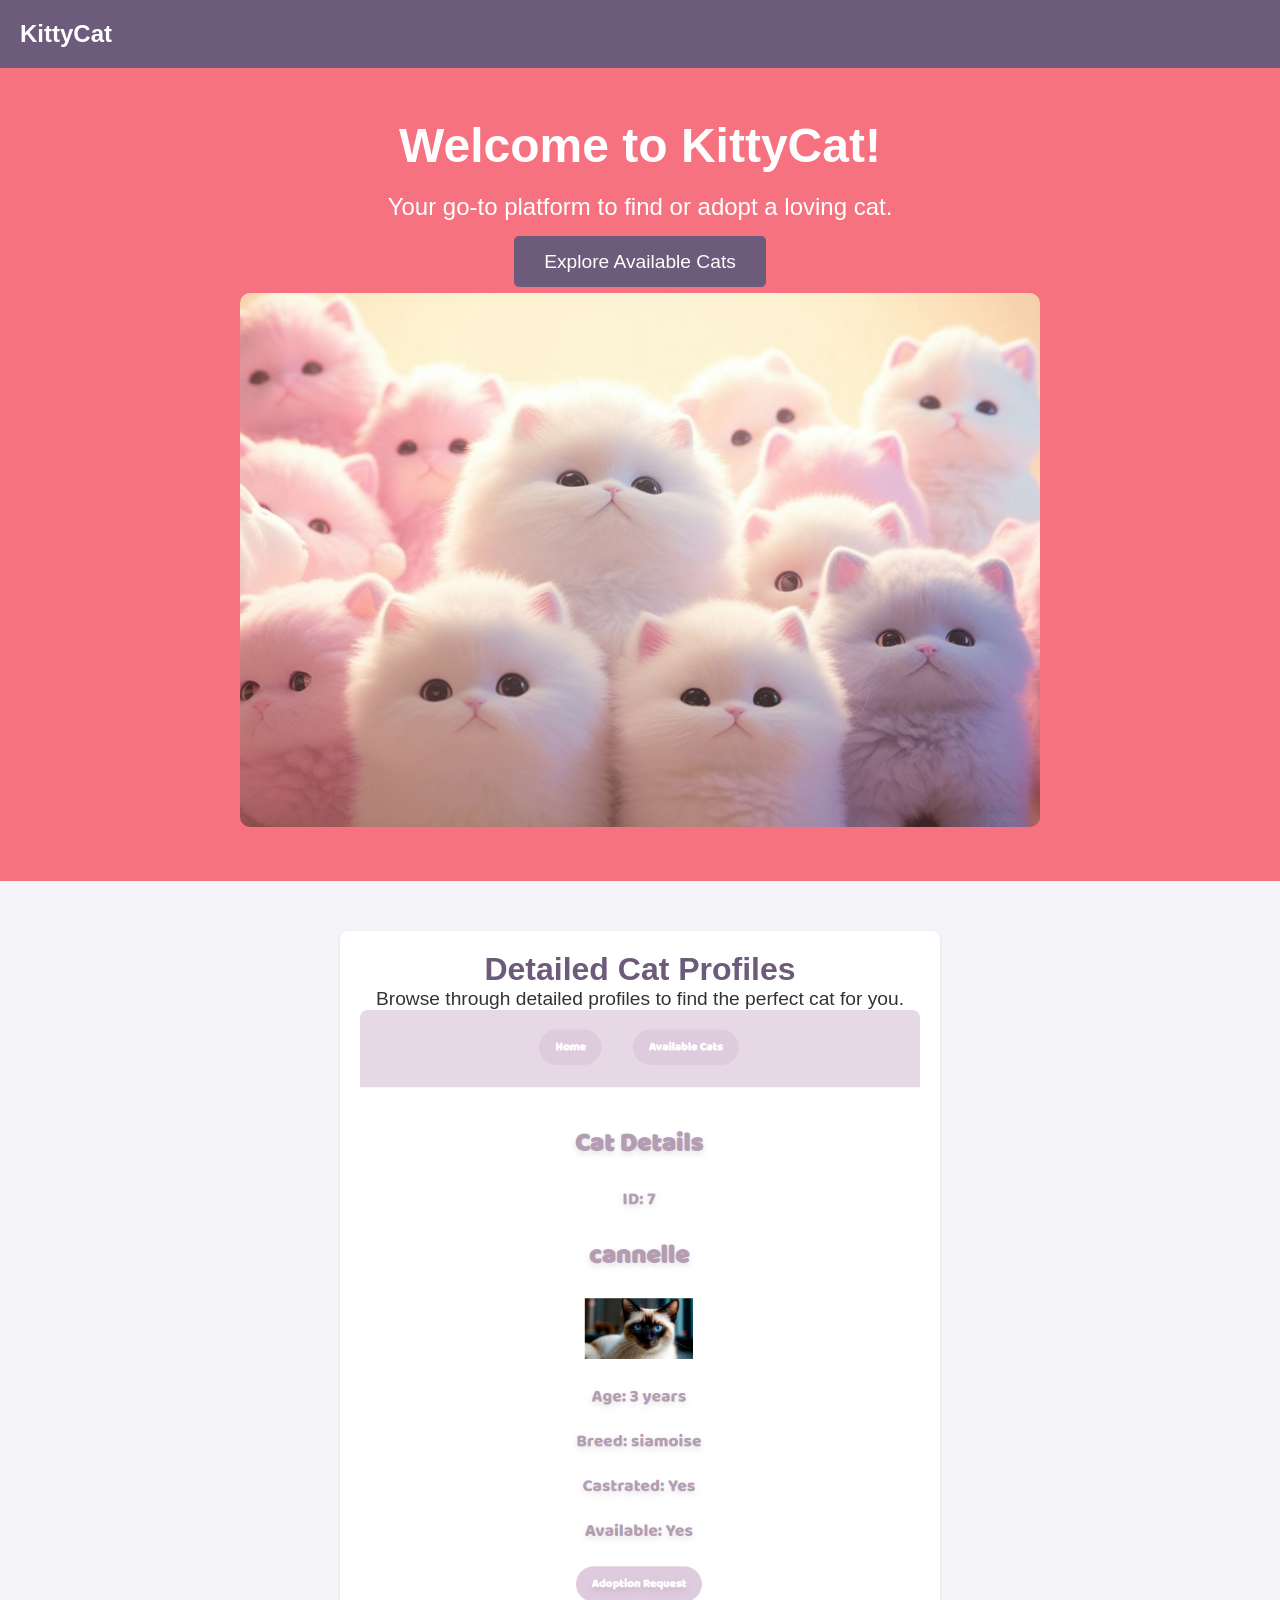
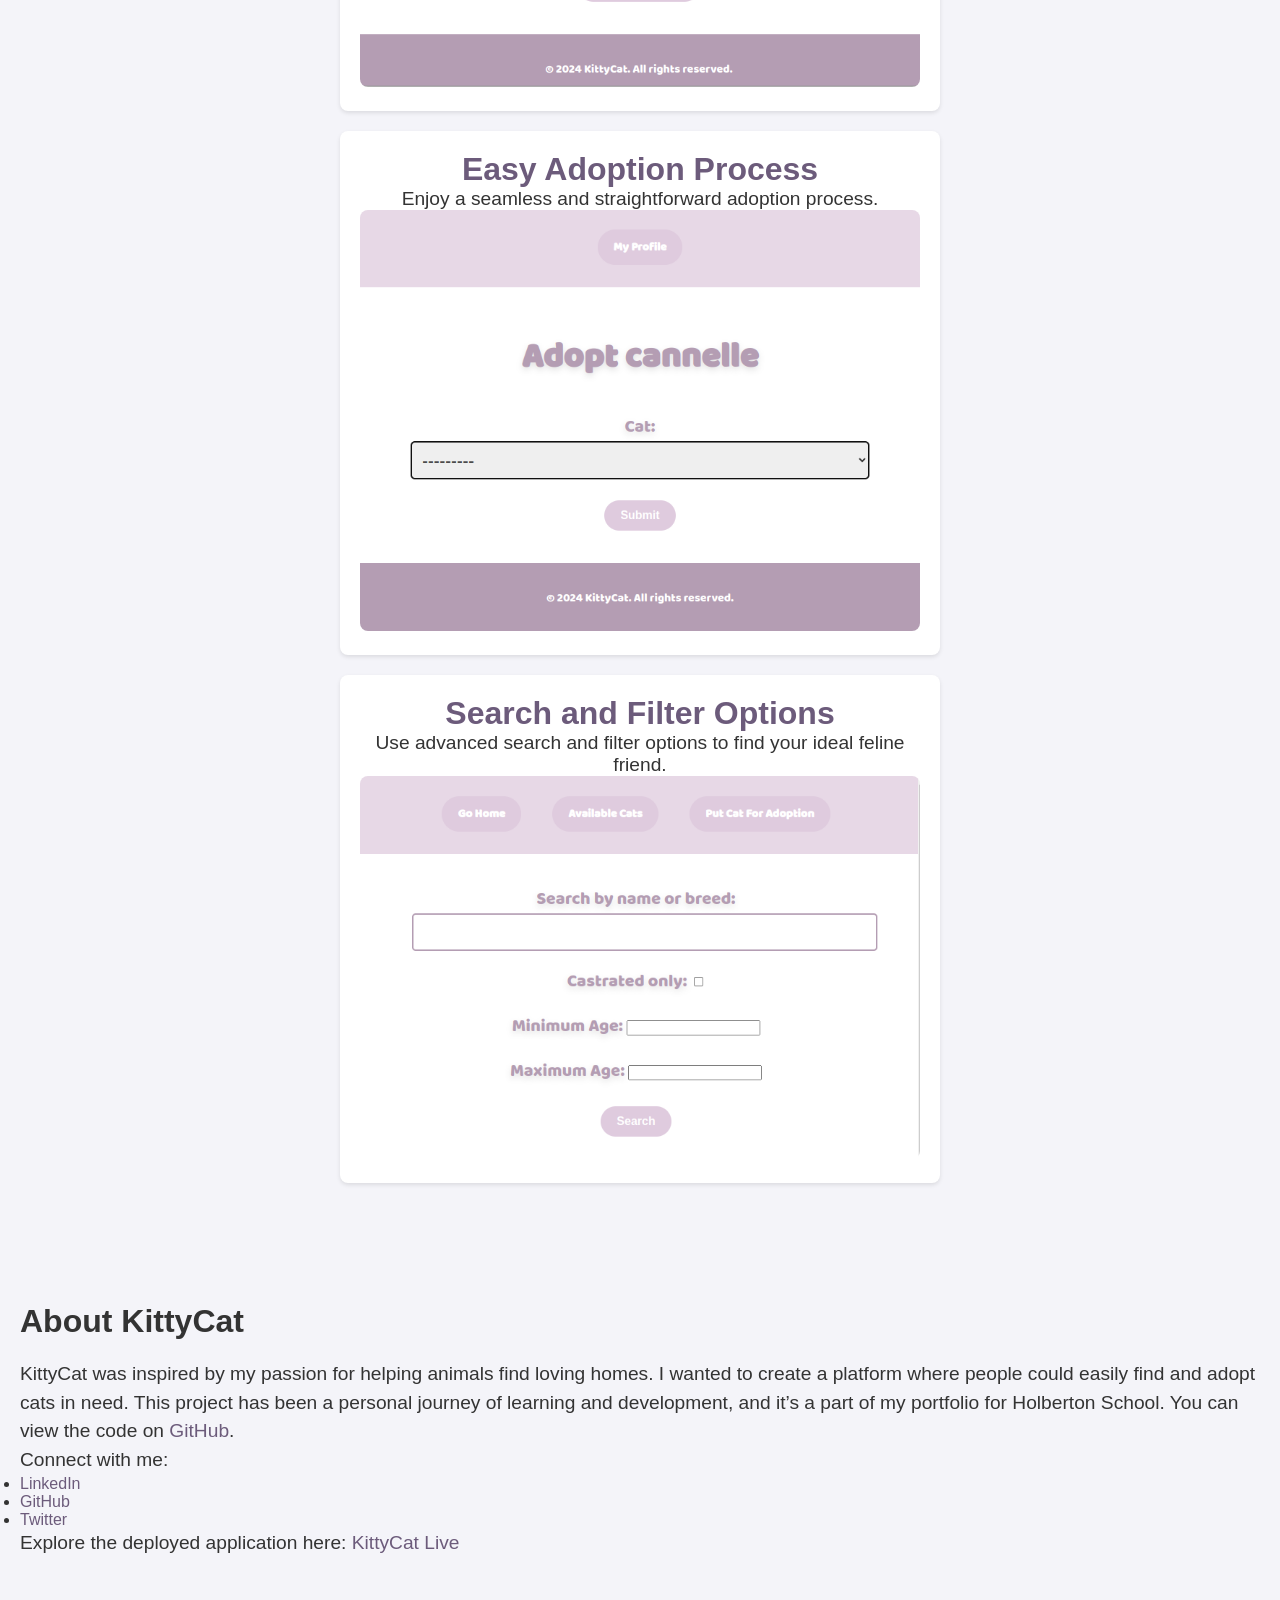
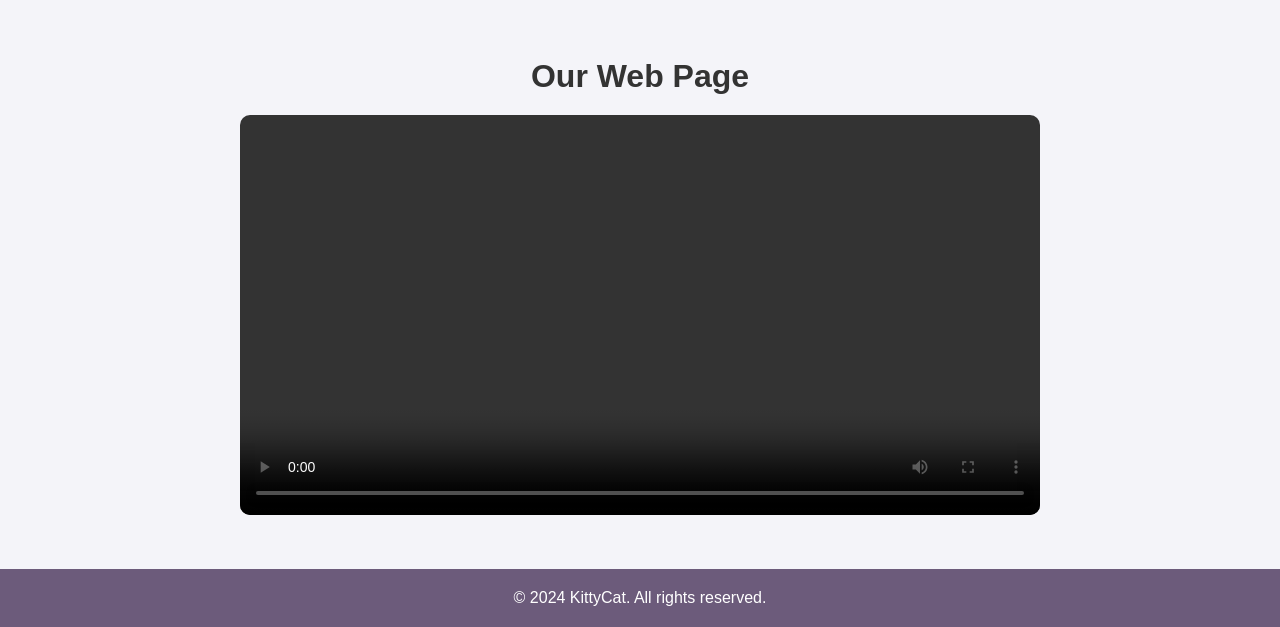
==== commit fac557b9: "Update index.html" ====
--- a/index.html
+++ b/index.html
@@ -69,7 +69,7 @@
 
             <!-- Optional Video Section -->
             <section class="video-section">
-                <h2>Our Journey</h2>
+                <h2>Our Web Page</h2>
                 <video controls>
                     <source src="videos/intro-video.mp4" type="video/mp4">
                     Your browser does not support the video tag.
--- a/css/landing.css
+++ b/css/landing.css
@@ -121,6 +121,7 @@
     max-width: 100%; /* Ensure images fit within their container */
     height: auto;
     border-radius: 8px;
+    border-color: #6c5b7b;
 }
 
 .feature-box h2 {
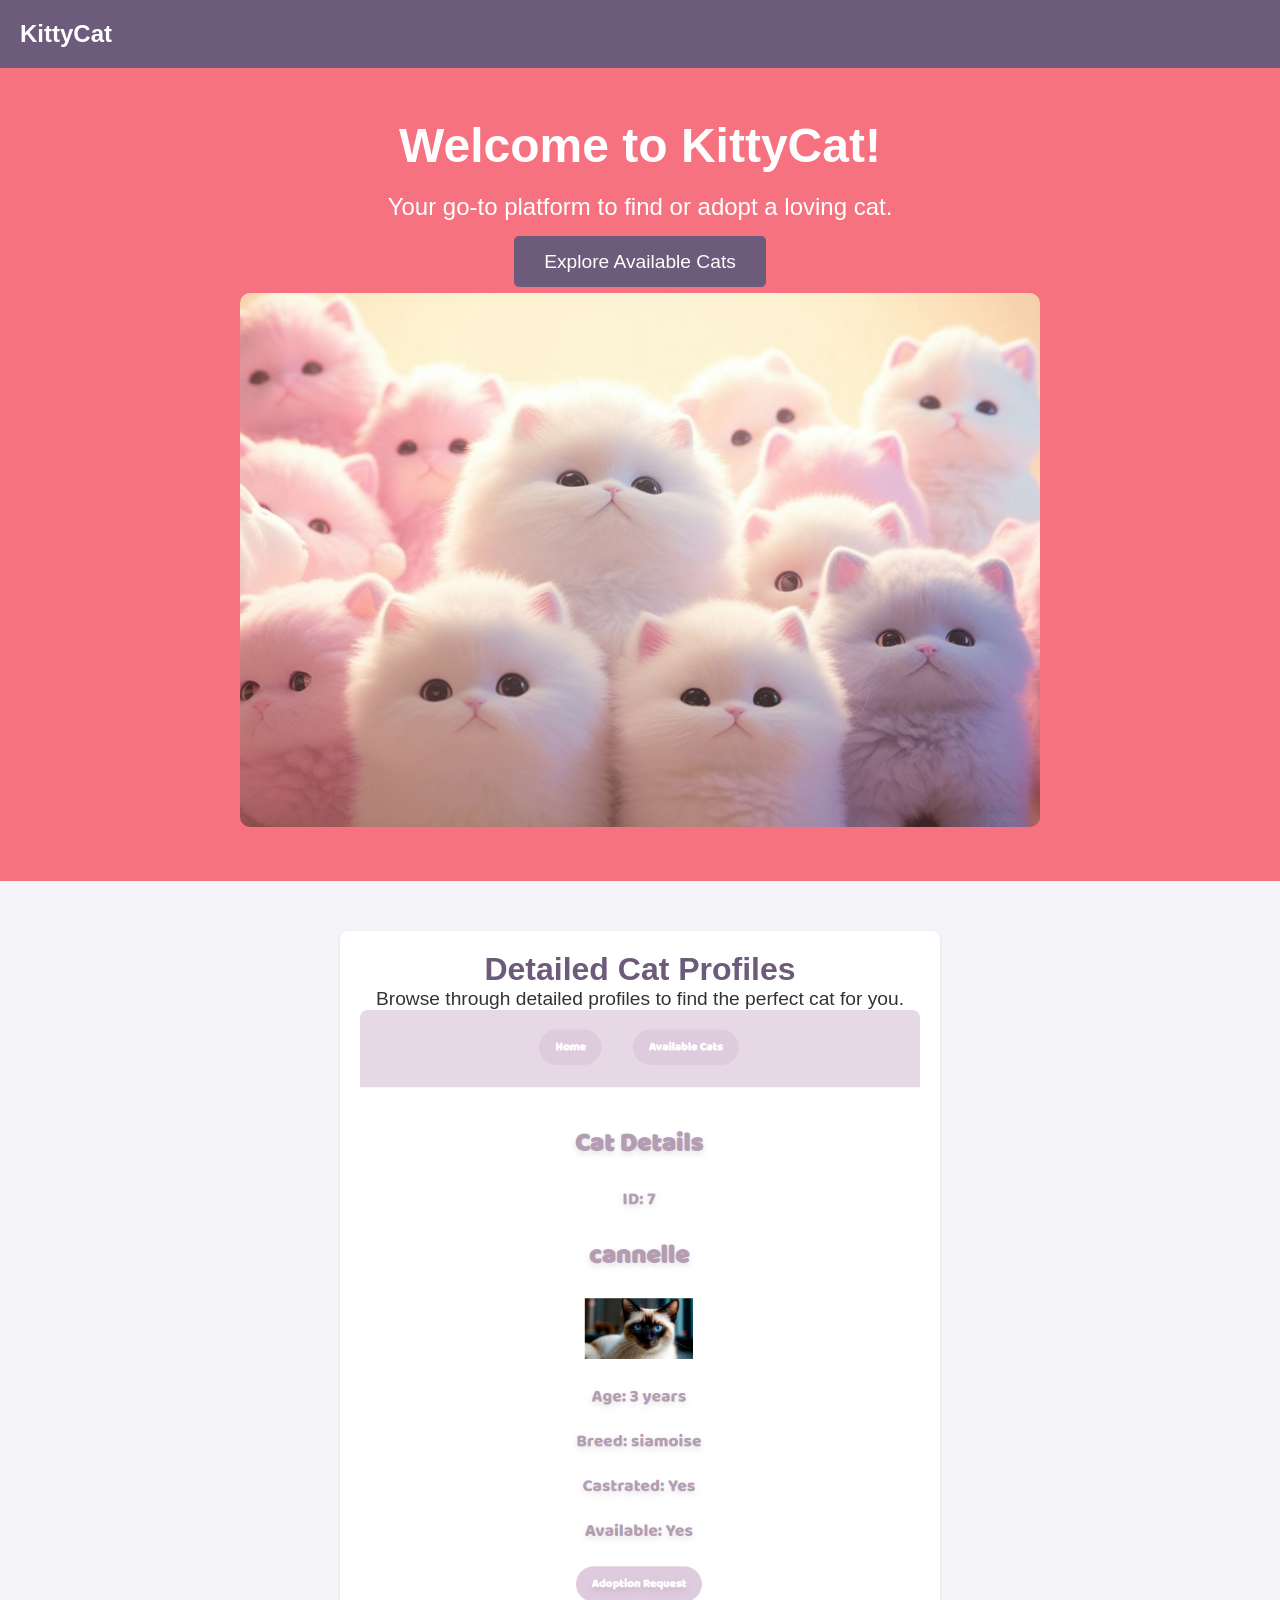
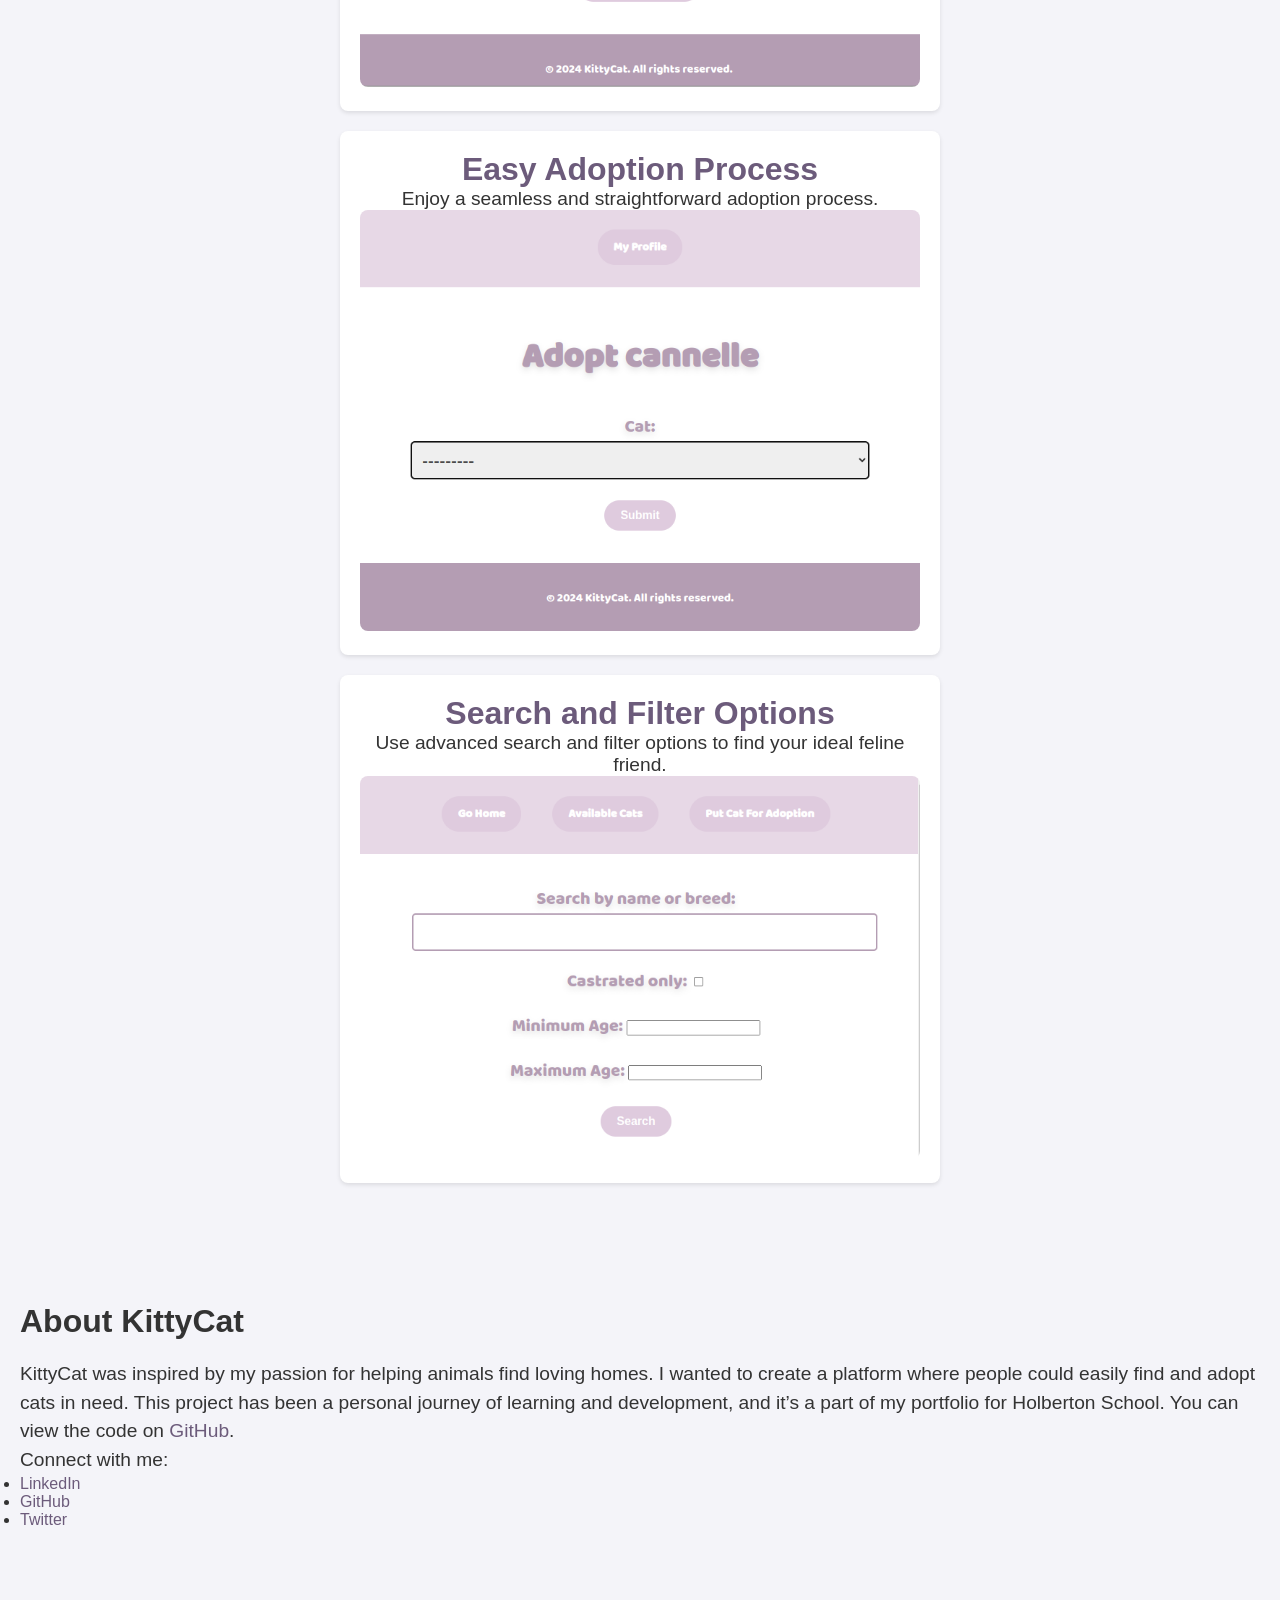
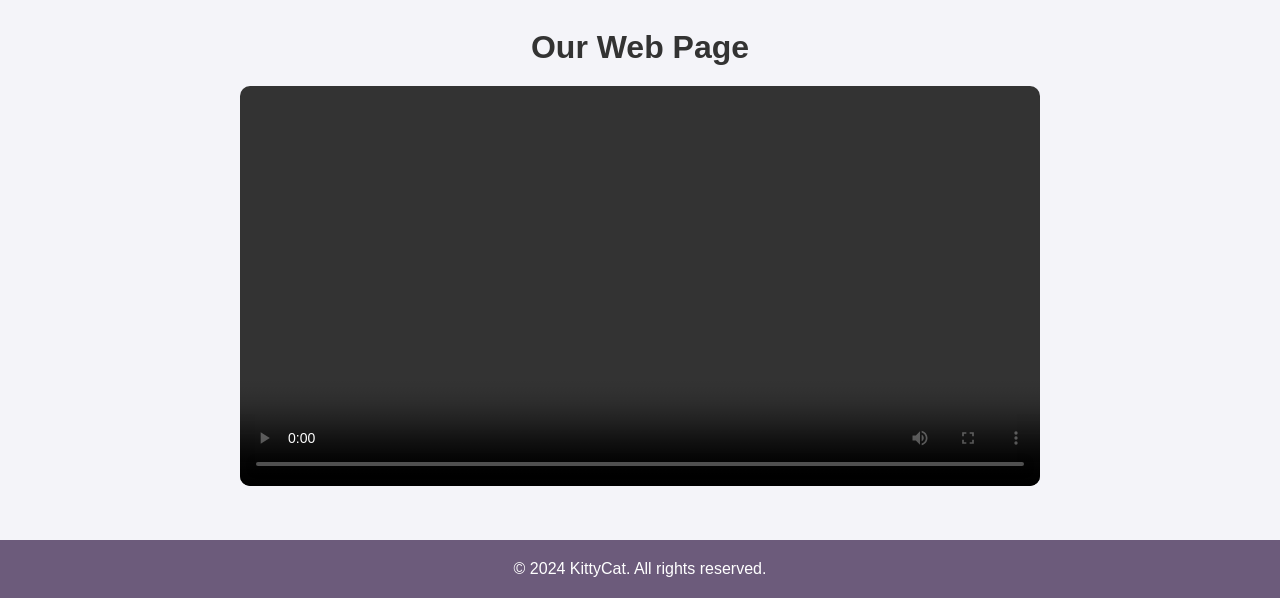
==== commit 54a932d4: "Update index.html" ====
--- a/index.html
+++ b/index.html
@@ -57,14 +57,13 @@
             <!-- About Section -->
             <section class="about-section">
                 <h2>About KittyCat</h2>
-                <p>KittyCat was inspired by my passion for helping animals find loving homes. I wanted to create a platform where people could easily find and adopt cats in need. This project has been a personal journey of learning and development, and it’s a part of my portfolio for Holberton School. You can view the code on <a href="https://github.com/your-repo" target="_blank">GitHub</a>.</p>
+                <p>KittyCat was inspired by my passion for helping animals find loving homes. I wanted to create a platform where people could easily find and adopt cats in need. This project has been a personal journey of learning and development, and it’s a part of my portfolio for Holberton School. You can view the code on <a href="https://github.com/maissaranejmi1999/KittyCat" target="_blank">GitHub</a>.</p>
                 <p>Connect with me:</p>
                 <ul>
-                    <li><a href="https://linkedin.com/in/your-profile" target="_blank">LinkedIn</a></li>
-                    <li><a href="https://github.com/your-profile" target="_blank">GitHub</a></li>
-                    <li><a href="https://twitter.com/your-profile" target="_blank">Twitter</a></li>
+                    <li><a href="https://www.linkedin.com/in/maissara-nejmi" target="_blank">LinkedIn</a></li>
+                    <li><a href="https://github.com/maissaranejmi1999" target="_blank">GitHub</a></li>
+                    <li><a href="https://twitter.com/maissara_nejmi" target="_blank">Twitter</a></li>
                 </ul>
-                <p>Explore the deployed application here: <a>KittyCat Live</a></p>
             </section>
 
             <!-- Optional Video Section -->
